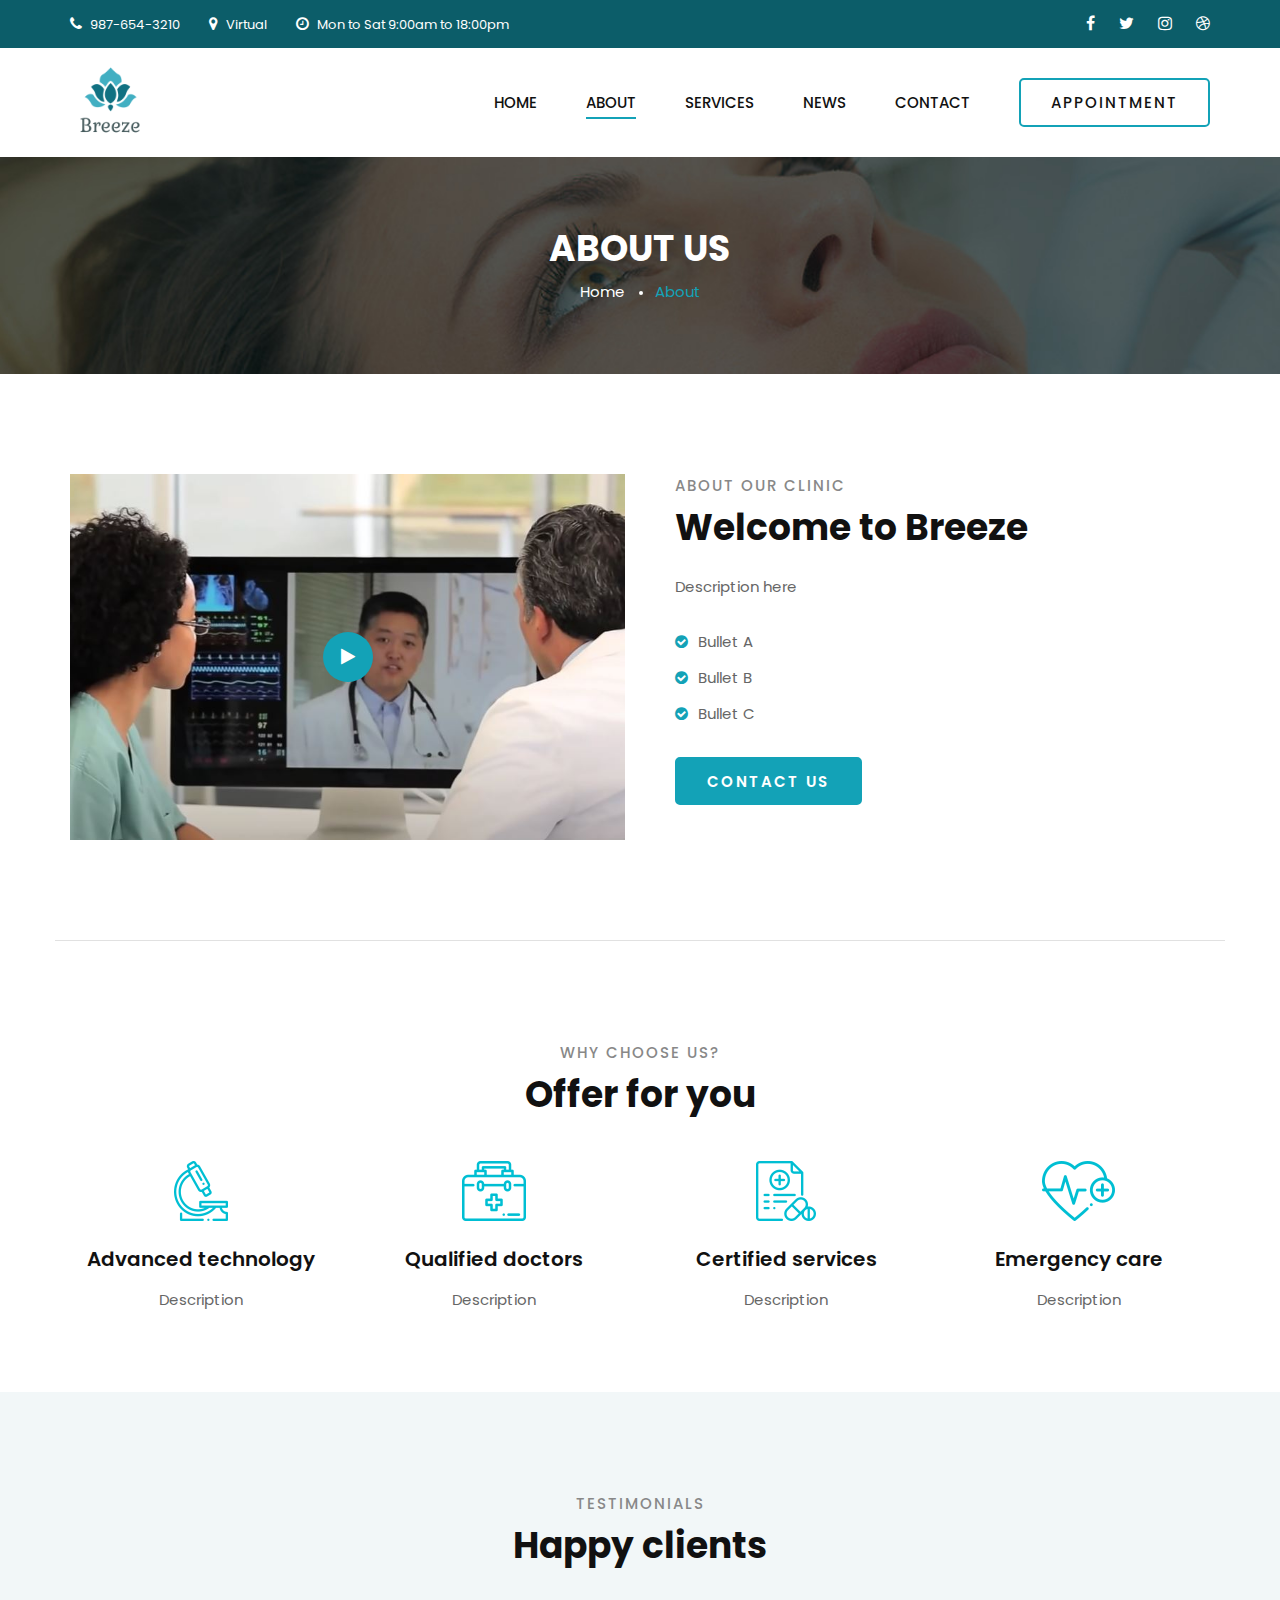
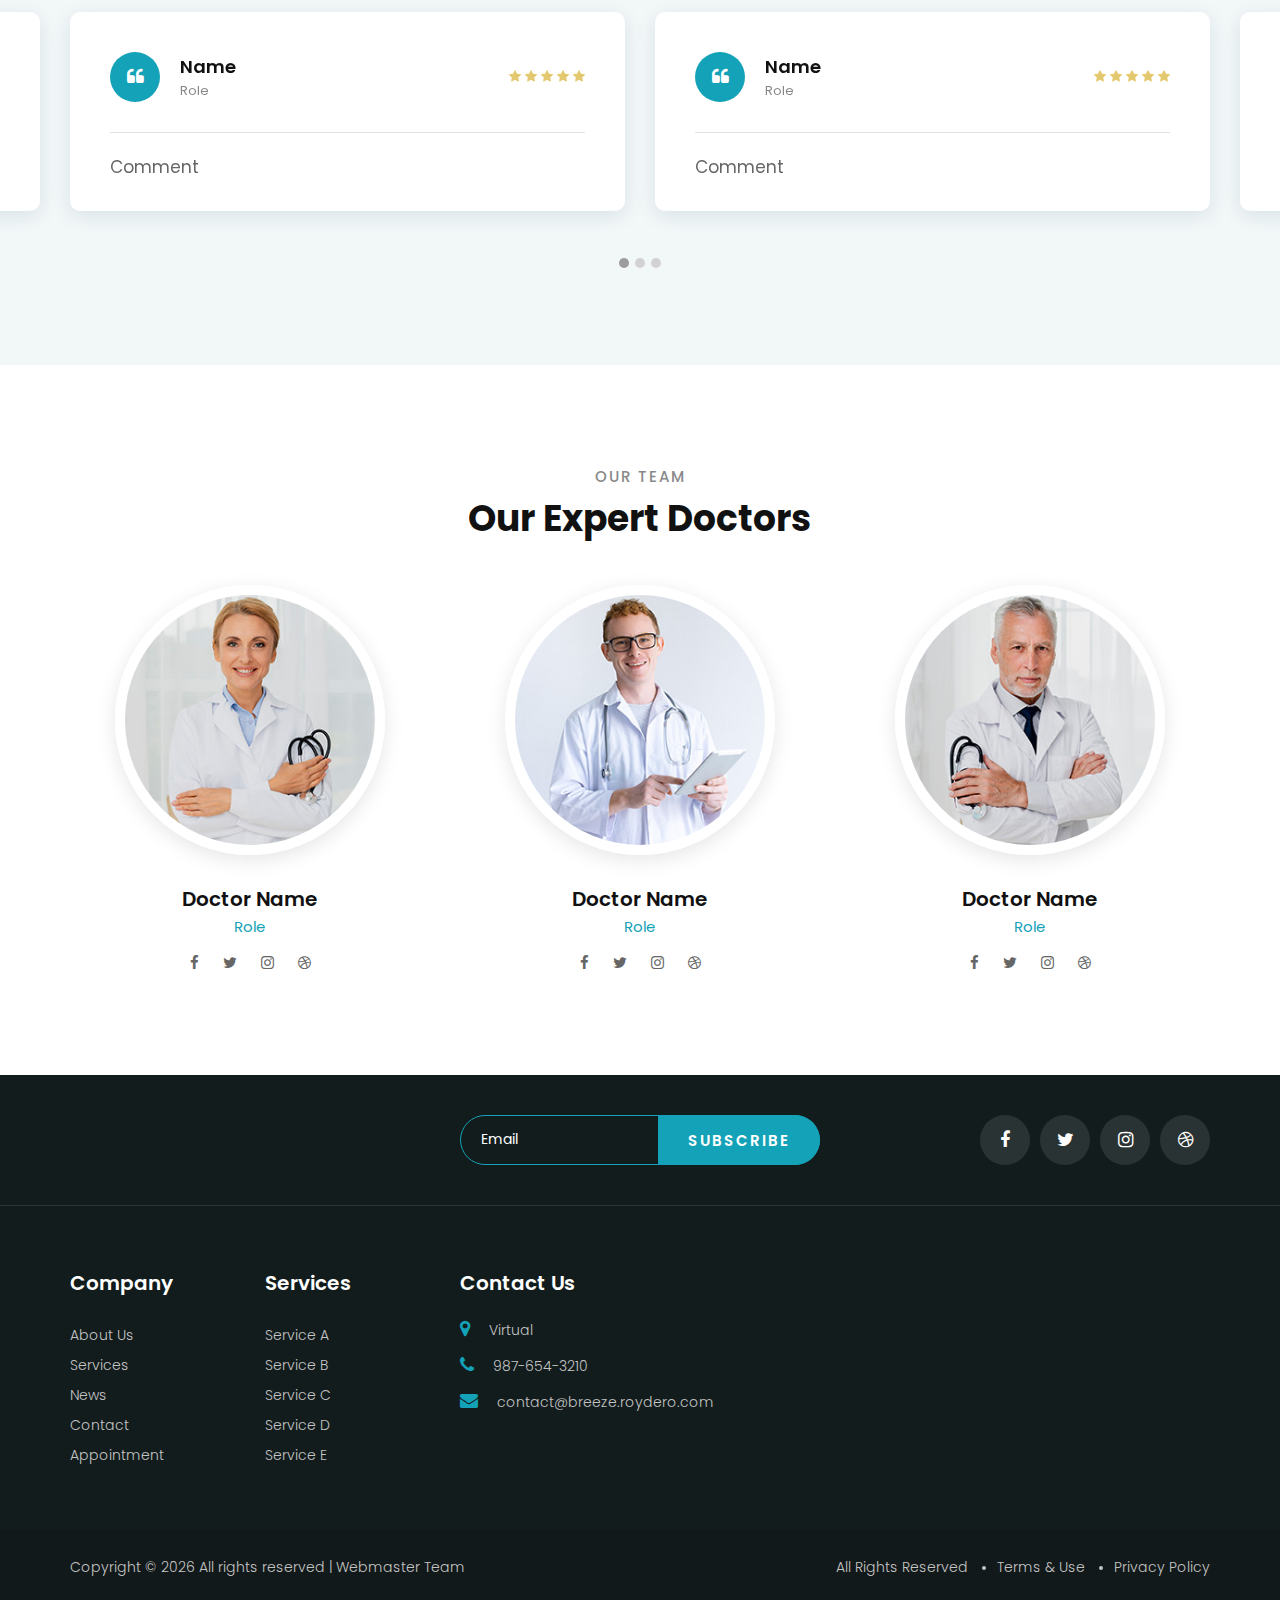
==== about.html @ c89810b5 "additions" ====
<!DOCTYPE html>
<html>
    <head>
        <meta charset="UTF-8">
        <meta http-equiv="X-UA-Compatible" content="ie=edge">
        <title>About Us</title>
        <meta name="viewport" content="width=device-width, initial-scale=1.0">
        <meta name="description" content="Breeze is a telecommunications company that provides the world's best quality treatment virtually across an appointment-based interface">
        <meta name="keywords" content="Breeze, Telecommunications, Medical, Company, #1 Medical Company">
        <link href="https://fonts.googleapis.com/css2?family=Poppins:wght@300;400;500;600;700;800;900&display=swap" rel="stylesheet">
        <link rel="icon" type="image/png" href="assets/images/favicon.png">
        <link rel="stylesheet" href="assets/css/packages.css" type="text/css">
        <link rel="stylesheet" href="https://cdnjs.cloudflare.com/ajax/libs/font-awesome/4.6.1/css/font-awesome.css" type="text/css">
        <link rel="stylesheet" href="assets/css/style.css" type="text/css">
    </head>
    <body>
        <div id="preloder">
            <div class="loader"></div>
        </div>
        <div class="offcanvas-menu-overlay"></div>
        <div class="offcanvas-menu-wrapper">
            <div class="offcanvas__logo">
                <a href="./index.html"><img src="assets/images/logo.png" alt=""></a>
            </div>
            <div id="mobile-menu-wrap"></div>
            <div class="offcanvas__btn">
                <a href="appointment.html" class="primary-btn">Appointment</a>
            </div>
            <ul class="offcanvas__widget">
                <li><i class="fa fa-phone"></i> 987-654-3210</li>
                <li><i class="fa fa-map-marker"></i> Virtual</li>
                <li><i class="fa fa-clock-o"></i> Mon to Sat 9:00am to 18:00pm</li>
            </ul>
            <div class="offcanvas__social">
                <a href="https://www.facebook.com/"><i class="fa fa-facebook"></i></a>
                <a href="https://twitter.com/"><i class="fa fa-twitter"></i></a>
                <a href="https://www.instagram.com/"><i class="fa fa-instagram"></i></a>
                <a href="https://dribbble.com/"><i class="fa fa-dribbble"></i></a>
            </div>
        </div>
        <header class="header">
            <div class="header__top">
                <div class="container">
                    <div class="row">
                        <div class="col-lg-8">
                            <ul class="header__top__left">
                                <li><i class="fa fa-phone"></i> 987-654-3210</li>
                                <li><i class="fa fa-map-marker"></i> Virtual</li>
                                <li><i class="fa fa-clock-o"></i> Mon to Sat 9:00am to 18:00pm</li>
                            </ul>
                        </div>
                        <div class="col-lg-4">
                            <div class="header__top__right">
                                <a href="https://www.facebook.com/"><i class="fa fa-facebook"></i></a>
                                <a href="https://twitter.com/"><i class="fa fa-twitter"></i></a>
                                <a href="https://www.instagram.com/"><i class="fa fa-instagram"></i></a>
                                <a href="https://dribbble.com/"><i class="fa fa-dribbble"></i></a>
                            </div>
                        </div>
                    </div>
                </div>
            </div>
            <div class="container">
                <div class="row">
                    <div class="col-lg-2">
                        <div class="header__logo">
                            <a href="./index.html"><img src="assets/images/logo.png" alt=""></a>
                        </div>
                    </div>
                    <div class="col-lg-10">
                        <div class="header__menu__option">
                            <nav class="header__menu">
                                <ul>
                                    <li><a href="./index.html">Home</a></li>
                                    <li class="active"><a href="./about.html">About</a></li>
                                    <li><a href="./services.html">Services</a></li>
                                    <li><a href="./blog.html">News</a></li>
                                    <li><a href="./contact.html">Contact</a></li>
                                </ul>
                            </nav>
                            <div class="header__btn">
                                <a href="appointment.html" class="primary-btn">Appointment</a>
                            </div>
                        </div>
                    </div>
                </div>
                <div class="canvas__open">
                    <i class="fa fa-bars"></i>
                </div>
            </div>
        </header>
        <section class="breadcrumb-option spad set-bg" data-setbg="assets/images/contact-crumb.jpg">
            <div class="container">
                <div class="row">
                    <div class="col-lg-12 text-center">
                        <div class="breadcrumb__text">
                            <h2>About Us</h2>
                            <div class="breadcrumb__links">
                                <a href="./index.html">Home</a>
                                <span>About</span>
                            </div>
                        </div>
                    </div>
                </div>
            </div>
        </section>
        <section class="about spad">
            <div class="container">
                <div class="row">
                    <div class="col-lg-6 col-md-6">
                        <div class="about__video set-bg" data-setbg="assets/images/consulation-video.JPG">
                            <a href="https://www.youtube.com/watch?v=PLp6U5mUMQQ" class="play-btn video-popup"><i class="fa fa-play"></i></a>
                        </div>
                    </div>
                    <div class="col-lg-6 col-md-6">
                        <div class="about__text">
                            <div class="section-title">
                                <span>ABOUT OUR CLINIC</span>
                                <h2>Welcome to Breeze</h2>
                            </div>
                            <p>
                                Description here
                            </p>
                            <ul>
                                <li><i class="fa fa-check-circle"></i> Bullet A</li>
                                <li><i class="fa fa-check-circle"></i> Bullet B</li>
                                <li><i class="fa fa-check-circle"></i> Bullet C</li>
                            </ul>
                            <a href="#" class="primary-btn normal-btn">Contact us</a>
                        </div>
                    </div>
                </div>
            </div>
        </section>
        <section class="chooseus spad">
            <div class="container">
                <div class="row">
                    <div class="col-lg-12 text-center">
                        <div class="section-title">
                            <span>Why choose us?</span>
                            <h2>Offer for you</h2>
                        </div>
                    </div>
                </div>
                <div class="row">
                    <div class="col-lg-3 col-md-6 col-sm-6">
                        <div class="chooseus__item">
                            <img src="assets/images/icons/ci-1.png" alt="">
                            <h5>Advanced technology</h5>
                            <p>Description</p>
                        </div>
                    </div>
                    <div class="col-lg-3 col-md-6 col-sm-6">
                        <div class="chooseus__item">
                            <img src="assets/images/icons/ci-2.png" alt="">
                            <h5>Qualified doctors</h5>
                            <p>Description</p>
                        </div>
                    </div>
                    <div class="col-lg-3 col-md-6 col-sm-6">
                        <div class="chooseus__item">
                            <img src="assets/images/icons/ci-3.png" alt="">
                            <h5>Certified services</h5>
                            <p>Description</p>
                        </div>
                    </div>
                    <div class="col-lg-3 col-md-6 col-sm-6">
                        <div class="chooseus__item">
                            <img src="assets/images/icons/ci-4.png" alt="">
                            <h5>Emergency care</h5>
                            <p>Description</p>
                        </div>
                    </div>
                </div>
            </div>
        </section>
        <section class="testimonials spad">
            <div class="container">
                <div class="row">
                    <div class="col-lg-12 text-center">
                        <div class="section-title">
                            <span>Testimonials</span>
                            <h2>Happy clients</h2>
                        </div>
                    </div>
                </div>
                <div class="row">
                    <div class="testimonial__slider owl-carousel">
                        <div class="col-lg-6">
                            <div class="testimonial__item">
                                <div class="testimonial__author">
                                    <div class="testimonial__author__icon">
                                        <i class="fa fa-quote-left"></i>
                                    </div>
                                    <div class="testimonial__author__text">
                                        <h5>Name </h5>
                                        <span>Role</span>
                                    </div>
                                </div>
                                <div class="rating">
                                    <i class="fa fa-star"></i>
                                    <i class="fa fa-star"></i>
                                    <i class="fa fa-star"></i>
                                    <i class="fa fa-star"></i>
                                    <i class="fa fa-star"></i>
                                </div>
                                <p>Comment
                                </p>
                            </div>
                        </div>
                        <div class="col-lg-6">
                            <div class="testimonial__item">
                                <div class="testimonial__author">
                                    <div class="testimonial__author__icon">
                                        <i class="fa fa-quote-left"></i>
                                    </div>
                                    <div class="testimonial__author__text">
                                        <h5>Name </h5>
                                        <span>Role</span>
                                    </div>
                                </div>
                                <div class="rating">
                                    <i class="fa fa-star"></i>
                                    <i class="fa fa-star"></i>
                                    <i class="fa fa-star"></i>
                                    <i class="fa fa-star"></i>
                                    <i class="fa fa-star"></i>
                                </div>
                                <p>Comment
                                </p>
                            </div>
                        </div>
                        <div class="col-lg-6">
                            <div class="testimonial__item">
                                <div class="testimonial__author">
                                    <div class="testimonial__author__icon">
                                        <i class="fa fa-quote-left"></i>
                                    </div>
                                    <div class="testimonial__author__text">
                                        <h5>Name </h5>
                                        <span>Role</span>
                                    </div>
                                </div>
                                <div class="rating">
                                    <i class="fa fa-star"></i>
                                    <i class="fa fa-star"></i>
                                    <i class="fa fa-star"></i>
                                    <i class="fa fa-star"></i>
                                    <i class="fa fa-star"></i>
                                </div>
                                <p>Comment
                                </p>
                            </div>
                        </div>
                        <div class="col-lg-6">
                            <div class="testimonial__item">
                                <div class="testimonial__author">
                                    <div class="testimonial__author__icon">
                                        <i class="fa fa-quote-left"></i>
                                    </div>
                                    <div class="testimonial__author__text">
                                        <h5>Name </h5>
                                        <span>Role</span>
                                    </div>
                                </div>
                                <div class="rating">
                                    <i class="fa fa-star"></i>
                                    <i class="fa fa-star"></i>
                                    <i class="fa fa-star"></i>
                                    <i class="fa fa-star"></i>
                                    <i class="fa fa-star"></i>
                                </div>
                                <p>Comment
                                </p>
                            </div>
                        </div>
                        <div class="col-lg-6">
                            <div class="testimonial__item">
                                <div class="testimonial__author">
                                    <div class="testimonial__author__icon">
                                        <i class="fa fa-quote-left"></i>
                                    </div>
                                    <div class="testimonial__author__text">
                                        <h5>Name </h5>
                                        <span>Role</span>
                                    </div>
                                </div>
                                <div class="rating">
                                    <i class="fa fa-star"></i>
                                    <i class="fa fa-star"></i>
                                    <i class="fa fa-star"></i>
                                    <i class="fa fa-star"></i>
                                    <i class="fa fa-star"></i>
                                </div>
                                <p>Comment
                                </p>
                            </div>
                        </div>
                        <div class="col-lg-6">
                            <div class="testimonial__item">
                                <div class="testimonial__author">
                                    <div class="testimonial__author__icon">
                                        <i class="fa fa-quote-left"></i>
                                    </div>
                                    <div class="testimonial__author__text">
                                        <h5>Name </h5>
                                        <span>Role</span>
                                    </div>
                                </div>
                                <div class="rating">
                                    <i class="fa fa-star"></i>
                                    <i class="fa fa-star"></i>
                                    <i class="fa fa-star"></i>
                                    <i class="fa fa-star"></i>
                                    <i class="fa fa-star"></i>
                                </div>
                                <p>Comment
                                </p>
                            </div>
                        </div>
                    </div>
                </div>
            </div>
        </section>
        <section class="team spad">
            <div class="container">
                <div class="row">
                    <div class="col-lg-12 text-center">
                        <div class="section-title">
                            <span>Our Team</span>
                            <h2>Our Expert Doctors</h2>
                        </div>
                    </div>
                </div>
                <div class="row">
                    <div class="col-lg-4 col-md-6 col-sm-6">
                        <div class="team__item">
                            <img src="assets/images/doctors/doctor-a.jpg" alt="">
                            <h5>Doctor Name</h5>
                            <span>Role</span>
                            <div class="team__item__social">
                              <a href="https://www.facebook.com/"><i class="fa fa-facebook"></i></a>
                              <a href="https://twitter.com/"><i class="fa fa-twitter"></i></a>
                              <a href="https://www.instagram.com/"><i class="fa fa-instagram"></i></a>
                              <a href="https://dribbble.com/"><i class="fa fa-dribbble"></i></a>
                            </div>
                        </div>
                    </div>
                    <div class="col-lg-4 col-md-6 col-sm-6">
                        <div class="team__item">
                            <img src="assets/images/doctors/doctor-b.jpg" alt="">
                            <h5>Doctor Name</h5>
                            <span>Role</span>
                            <div class="team__item__social">
                              <a href="https://www.facebook.com/"><i class="fa fa-facebook"></i></a>
                              <a href="https://twitter.com/"><i class="fa fa-twitter"></i></a>
                              <a href="https://www.instagram.com/"><i class="fa fa-instagram"></i></a>
                              <a href="https://dribbble.com/"><i class="fa fa-dribbble"></i></a>
                            </div>
                        </div>
                    </div>
                    <div class="col-lg-4 col-md-6 col-sm-6">
                        <div class="team__item">
                            <img src="assets/images/doctors/doctor-c.jpg" alt="">
                            <h5>Doctor Name</h5>
                            <span>Role</span>
                            <div class="team__item__social">
                              <a href="https://www.facebook.com/"><i class="fa fa-facebook"></i></a>
                              <a href="https://twitter.com/"><i class="fa fa-twitter"></i></a>
                              <a href="https://www.instagram.com/"><i class="fa fa-instagram"></i></a>
                              <a href="https://dribbble.com/"><i class="fa fa-dribbble"></i></a>
                            </div>
                        </div>
                    </div>
                </div>
            </div>
        </section>
        <footer class="footer">
            <div class="footer__top">
                <div class="container">
                    <div class="row">
                        <div class="col-lg-4 col-md-4">
                            <div class="footer__logo">
                                <a href="#"><img src="img/footer-logo.png" alt=""></a>
                            </div>
                        </div>
                        <div class="col-lg-4 col-md-8">
                            <div class="footer__newslatter">
                                <form action="#">
                                    <input type="text" placeholder="Email">
                                    <button type="submit" class="site-btn">Subscribe</button>
                                </form>
                            </div>
                        </div>
                        <div class="col-lg-4 col-md-12">
                            <div class="footer__social">
                                <a href="https://www.facebook.com/"><i class="fa fa-facebook"></i></a>
                                <a href="https://twitter.com/"><i class="fa fa-twitter"></i></a>
                                <a href="https://www.instagram.com/"><i class="fa fa-instagram"></i></a>
                                <a href="https://dribbble.com/"><i class="fa fa-dribbble"></i></a>
                            </div>
                        </div>
                    </div>
                </div>
            </div>
            <div class="container">
                <div class="row">
                    <div class="col-lg-2 col-md-3 col-sm-6">
                        <div class="footer__widget">
                            <h5>Company</h5>
                            <ul>
                                <li><a href="about.html">About Us</a></li>
                                <li><a href="services.html">Services</a></li>
                                <li><a href="blog.html">News</a></li>
                                <li><a href="contact.html">Contact</a></li>
                                <li><a href="appointment.html">Appointment</a></li>
                            </ul>
                        </div>
                    </div>
                    <div class="col-lg-2 col-md-3 col-sm-6">
                        <div class="footer__widget">
                            <h5>Services</h5>
                            <ul>
                                <li><a href="#">Service A</a></li>
                                <li><a href="#">Service B</a></li>
                                <li><a href="#">Service C</a></li>
                                <li><a href="#">Service D</a></li>
                                <li><a href="#">Service E</a></li>
                            </ul>
                        </div>
                    </div>
                    <div class="col-lg-4 col-md-6 col-sm-6">
                        <div class="footer__address">
                            <h5>Contact Us</h5>
                            <ul>
                                <li><i class="fa fa-map-marker"></i> Virtual</li>
                                <li><i class="fa fa-phone"></i> 987-654-3210</li>
                                <li><i class="fa fa-envelope"></i> contact@breeze.roydero.com</li>
                            </ul>
                        </div>
                    </div>
                    <div class="col-lg-4 col-md-12 col-sm-6">
                        <div class="footer__map">
                            <iframe src="https://www.google.com/maps/embed?pb=!1m18!1m12!1m3!1d3442.64377450391!2d-87.15921128447876!3d30.361072310499484!2m3!1f0!2f0!3f0!3m2!1i1024!2i768!4f13.1!3m3!1m2!1s0x8890c6898dc554bd%3A0x27551a05a455818f!2sGulf%20Breeze%20Hospital!5e0!3m2!1sen!2sus!4v1616446190969!5m2!1sen!2sus" height="190" style="border:0" allowfullscreen=""></iframe>
                        </div>
                    </div>
                </div>
            </div>
            <div class="footer__copyright">
                <div class="container">
                    <div class="row">
                        <div class="col-lg-7">
                            <div class="footer__copyright__text">
                                <p>
                                    Copyright &copy; <script>document.write(new Date().getFullYear());</script> All rights reserved | Webmaster Team</a>
                                </p>
                            </div>
                        </div>
                        <div class="col-lg-5">
                            <ul>
                                <li>All Rights Reserved</li>
                                <li>Terms & Use</li>
                                <li>Privacy Policy</li>
                            </ul>
                        </div>
                    </div>
                </div>
            </div>
        </footer>
        <script src="assets/js/packages.js"></script>
        <script src="assets/js/script.js"></script>
    </body>
</html>
---- assets/css/style.css ----
html,
body {
	height: 100%;
	font-family: "Poppins", sans-serif;
	-webkit-font-smoothing: antialiased;
}

h1,
h2,
h3,
h4,
h5,
h6 {
	margin: 0;
	color: #111111;
	font-weight: 400;
	font-family: "Poppins", sans-serif;
}

h1 {
	font-size: 70px;
}

h2 {
	font-size: 36px;
}

h3 {
	font-size: 30px;
}

h4 {
	font-size: 24px;
}

h5 {
	font-size: 18px;
}

h6 {
	font-size: 16px;
}

p {
	font-size: 15px;
	font-family: "Poppins", sans-serif;
	color: #666666;
	font-weight: 400;
	line-height: 25px;
	margin: 0 0 15px 0;
}

img {
	max-width: 100%;
}

input:focus,
select:focus,
button:focus,
textarea:focus {
	outline: none;
}

a:hover,
a:focus {
	text-decoration: none;
	outline: none;
	color: inherit;
}

ul,
ol {
	padding: 0;
	margin: 0;
}

/*---------------------
  Helper CSS
-----------------------*/

.section-title {
	margin-bottom: 45px;
}

.section-title span {
	font-size: 15px;
	color: #888888;
	font-weight: 500;
	letter-spacing: 2px;
	text-transform: uppercase;
}

.section-title h2 {
	color: #111111;
	font-weight: 700;
	margin-top: 8px;
}

.set-bg {
	background-repeat: no-repeat;
	background-size: cover;
	background-position: top center;
}

.spad {
	padding-top: 100px;
	padding-bottom: 100px;
}

.text-white h1,
.text-white h2,
.text-white h3,
.text-white h4,
.text-white h5,
.text-white h6,
.text-white p,
.text-white span,
.text-white li,
.text-white a {
	color: #fff;
}

/* buttons */

.primary-btn {
	display: inline-block;
	font-size: 15px;
	font-weight: 500;
	padding: 12px 30px 10px;
	text-transform: uppercase;
	color: #111111;
	text-transform: uppercase;
	letter-spacing: 2px;
	border: 2px solid #13a2b7;
	border-radius: 5px;
}

.primary-btn.normal-btn {
	background: #13a2b7;
	color: #ffffff;
	font-weight: 600;
}

.site-btn {
	font-size: 15px;
	color: #ffffff;
	background: #13a2b7;
	font-weight: 600;
	border: none;
	border-radius: 5px;
	display: inline-block;
	text-transform: uppercase;
	letter-spacing: 2px;
	padding: 14px 30px 12px;
}

/* Preloder */

#preloder {
	position: fixed;
	width: 100%;
	height: 100%;
	top: 0;
	left: 0;
	z-index: 999999;
	background: #000;
}

.loader {
	width: 40px;
	height: 40px;
	position: absolute;
	top: 50%;
	left: 50%;
	margin-top: -13px;
	margin-left: -13px;
	border-radius: 60px;
	animation: loader 0.8s linear infinite;
	-webkit-animation: loader 0.8s linear infinite;
}

@keyframes loader {
	0% {
		-webkit-transform: rotate(0deg);
		transform: rotate(0deg);
		border: 4px solid #f44336;
		border-left-color: transparent;
	}
	50% {
		-webkit-transform: rotate(180deg);
		transform: rotate(180deg);
		border: 4px solid #673ab7;
		border-left-color: transparent;
	}
	100% {
		-webkit-transform: rotate(360deg);
		transform: rotate(360deg);
		border: 4px solid #f44336;
		border-left-color: transparent;
	}
}

@-webkit-keyframes loader {
	0% {
		-webkit-transform: rotate(0deg);
		border: 4px solid #f44336;
		border-left-color: transparent;
	}
	50% {
		-webkit-transform: rotate(180deg);
		border: 4px solid #673ab7;
		border-left-color: transparent;
	}
	100% {
		-webkit-transform: rotate(360deg);
		border: 4px solid #f44336;
		border-left-color: transparent;
	}
}

/*---------------------
  Header
-----------------------*/

.header.header--normal {
	border-bottom: 1px solid #f2f2f2;
}

.header__top {
	background: #0c5d69;
}

.header__top__left {
	padding: 12px 0;
}

.header__top__left li {
	font-size: 13px;
	color: #ffffff;
	list-style: none;
	display: inline-block;
	margin-right: 25px;
}

.header__top__left li:last-child {
	margin-right: 0;
}

.header__top__left li i {
	font-size: 15px;
	margin-right: 5px;
}

.header__top__right {
	text-align: right;
	padding: 12px 0;
}

.header__top__right a {
	font-size: 16px;
	color: #ffffff;
	display: inline-block;
	margin-right: 20px;
}

.header__top__right a:last-child {
	margin-right: 0;
}

.header__logo {
    zoom: 40%;
	padding: 30px 0;
}

.header__logo a {
	display: inline-block;
}

.header__menu__option {
	text-align: right;
	padding: 30px 0;
}

.header__menu {
	display: inline-block;
	margin-right: 45px;
}

.header__menu ul li {
	list-style: none;
	display: inline-block;
	margin-right: 45px;
	position: relative;
}

.header__menu ul li.active a:after {
	-webkit-transform: scale(1);
	-ms-transform: scale(1);
	transform: scale(1);
}

.header__menu ul li:hover a:after {
	-webkit-transform: scale(1);
	-ms-transform: scale(1);
	transform: scale(1);
}

.header__menu ul li:hover .dropdown {
	top: 30px;
	opacity: 1;
	visibility: visible;
}

.header__menu ul li:last-child {
	margin-right: 0;
}

.header__menu ul li .dropdown {
	position: absolute;
	left: 0;
	top: 52px;
	width: 150px;
	background: #111111;
	text-align: left;
	padding: 2px 0;
	z-index: 9;
	opacity: 0;
	visibility: hidden;
	-webkit-transition: all, 0.3s;
	-o-transition: all, 0.3s;
	transition: all, 0.3s;
}

.header__menu ul li .dropdown li {
	display: block;
	margin-right: 0;
}

.header__menu ul li .dropdown li a {
	font-size: 14px;
	color: #ffffff;
	font-weight: 500;
	padding: 8px 20px;
	text-transform: capitalize;
}

.header__menu ul li .dropdown li a:after {
	display: none;
}

.header__menu ul li a {
	font-size: 15px;
	color: #111111;
	font-weight: 500;
	display: block;
	padding: 4px 0;
	text-transform: uppercase;
	position: relative;
}

.header__menu ul li a:after {
	position: absolute;
	left: 0;
	bottom: 0;
	width: 100%;
	height: 2px;
	background: #13a2b7;
	content: "";
	-webkit-transition: all, 0.3s;
	-o-transition: all, 0.3s;
	transition: all, 0.3s;
	-webkit-transform: scale(0);
	-ms-transform: scale(0);
	transform: scale(0);
}

.header__btn {
	display: inline-block;
}

.offcanvas-menu-wrapper {
	display: none;
}

.canvas__open {
	display: none;
}

/*---------------------
  Hero
-----------------------*/

.hero {
	padding-top: 145px;
	padding-bottom: 215px;
}

.hero__text span {
	font-size: 15px;
	font-weight: 500;
	color: #13a2b7;
	text-transform: uppercase;
	display: block;
}

.hero__text h2 {
	font-size: 48px;
	color: #111111;
	font-weight: 700;
	line-height: 60px;
	margin-top: 10px;
	margin-bottom: 35px;
}

/*---------------------
  Consultation
-----------------------*/

.consultation__form {
	padding: 50px;
	-webkit-box-shadow: 0px 0px 15px rgba(0, 0, 0, 0.1);
	box-shadow: 0px 0px 15px rgba(0, 0, 0, 0.1);
	margin-top: -70px;
	background: #ffffff;
}

.consultation__form .section-title {
	margin-bottom: 35px;
}

.consultation__form form input {
	font-size: 15px;
	color: #666666;
	width: 100%;
	height: 50px;
	padding-left: 20px;
	border: 1px solid #f2f2f2;
	border-radius: 5px;
	margin-bottom: 20px;
}

.consultation__form form input::-webkit-input-placeholder {
	color: #666666;
}

.consultation__form form input::-moz-placeholder {
	color: #666666;
}

.consultation__form form input:-ms-input-placeholder {
	color: #666666;
}

.consultation__form form input::-ms-input-placeholder {
	color: #666666;
}

.consultation__form form input::placeholder {
	color: #666666;
}

.consultation__form form input:focus {
	border-color: #9d9d9d;
}

.consultation__form form .datepicker__item {
	position: relative;
}

.consultation__form form .datepicker__item i {
	position: absolute;
	right: 20px;
	top: 18px;
	font-size: 15px;
	color: #666666;
}

.consultation__form form .nice-select {
	float: none;
	width: 100%;
	height: 50px;
	line-height: 50px;
	padding-left: 20px;
	border-radius: 5px;
	margin-bottom: 20px;
}

.consultation__form form .nice-select:after {
	border-bottom: 1.5px solid #666666;
	border-right: 1.5px solid #666666;
	height: 8px;
	right: 20px;
	top: 46%;
	width: 8px;
}

.consultation__form form .nice-select span {
	font-size: 15px;
	color: #666666;
}

.consultation__form form .nice-select.active,
.consultation__form form .nice-select.open,
.consultation__form form .nice-select:focus {
	border-color: #666666;
}

.consultation__form form .nice-select .list {
	width: 100%;
	margin-top: 0;
	border-radius: 5px;
}

.consultation__form form button {
	width: 100%;
}

.consultation__text {
	padding: 100px 0;
	position: relative;
}

.consultation__text:after {
	position: absolute;
	right: 0;
	bottom: 0;
	width: 100%;
	height: 1px;
	background: #f2f2f2;
	content: "";
}

.consultation__text__item .section-title {
	margin-bottom: 15px;
}

.consultation__text__item .section-title h2 {
	line-height: 47px;
}

.consultation__text__item .section-title h2 b {
	font-weight: 700;
	color: #13a2b7;
}

.consultation__text__item p {
	color: #444444;
	margin-bottom: 0;
}

.consultation__video {
	height: 262px;
	display: -webkit-box;
	display: -ms-flexbox;
	display: flex;
	-webkit-box-align: center;
	-ms-flex-align: center;
	align-items: center;
	-webkit-box-pack: center;
	-ms-flex-pack: center;
	justify-content: center;
}

.consultation__video .play-btn {
	display: inline-block;
	height: 50px;
	width: 50px;
	background: #13a2b7;
	border-radius: 50%;
	line-height: 50px;
	text-align: center;
	font-size: 18px;
	color: #ffffff;
}

/*---------------------
  Choose Us
-----------------------*/

.chooseus {
	padding-bottom: 50px;
}

.chooseus__item {
	text-align: center;
	margin-bottom: 30px;
}

.chooseus__item h5 {
	font-size: 20px;
	color: #111111;
	font-weight: 600;
	margin-top: 26px;
	margin-bottom: 16px;
}

.chooseus__item p {
	margin-bottom: 0;
}

/*---------------------
  Services
-----------------------*/

.services {
	padding-bottom: 70px;
}

.services .section-title span {
	color: #13a2b7;
}

.services .section-title h2 {
	color: #ffffff;
}

.services__btn {
	text-align: right;
}

.services__btn .primary-btn {
	color: #ffffff;
}

.services__item {
	background: #ffffff;
	padding: 45px 30px 45px 50px;
	margin-bottom: 30px;
	border-radius: 5px;
}

.services__item:hover {
	background: #13a2b7;
}

.services__item:hover .services__item__icon span {
	color: #ffffff;
}

.services__item:hover .services__item__text h5 {
	color: #ffffff;
}

.services__item:hover .services__item__text p {
	color: #ffffff;
}

.services__item__icon {
	float: left;
	margin-right: 40px;
}

.services__item__icon span {
	color: #13a2b7;
	font-size: 40px;
	display: inline-block;
	line-height: 76px;
	-webkit-transition: all, 0.3s;
	-o-transition: all, 0.3s;
	transition: all, 0.3s;
}

.services__item__icon span:before {
	font-size: 70px;
}

.services__item__text {
	overflow: hidden;
}

.services__item__text h5 {
	font-size: 20px;
	color: #111111;
	font-weight: 600;
	margin-bottom: 14px;
	-webkit-transition: all, 0.3s;
	-o-transition: all, 0.3s;
	transition: all, 0.3s;
}

.services__item__text p {
	margin-bottom: 0;
	-webkit-transition: all, 0.3s;
	-o-transition: all, 0.3s;
	transition: all, 0.3s;
}

/*---------------------
  Team
-----------------------*/

.team {
	padding-bottom: 70px;
}

.team__item {
	text-align: center;
	margin-bottom: 30px;
}

.team__item:hover img {
	border-color: #13a2b7;
}

.team__item img {
	height: 270px;
	width: 270px;
	border-radius: 50%;
	border: 10px solid #ffffff;
	-webkit-box-shadow: 0px 5px 20px rgba(0, 0, 0, 0.1);
	box-shadow: 0px 5px 20px rgba(0, 0, 0, 0.1);
	margin-bottom: 32px;
	-webkit-transition: all, 0.5s;
	-o-transition: all, 0.5s;
	transition: all, 0.5s;
}

.team__item h5 {
	font-size: 20px;
	color: #111111;
	font-weight: 600;
	margin-bottom: 5px;
}

.team__item span {
	font-size: 15px;
	color: #13a2b7;
	display: block;
	margin-bottom: 12px;
}

.team__item .team__item__social a {
	font-size: 15px;
	color: #666666;
	display: inline-block;
	margin-right: 20px;
}

.team__item .team__item__social a:last-child {
	margin-right: 0;
}

/*---------------------
  Gallery
-----------------------*/

.gallery {
	overflow: hidden;
}

.gallery__container {
	margin-right: -20px;
}

.gallery__container .gc__item {
	height: 338px;
	width: calc(25% - 20px);
	float: left;
	margin-right: 20px;
	margin-bottom: 20px;
	position: relative;
	z-index: 1;
	display: -webkit-box;
	display: -ms-flexbox;
	display: flex;
	-webkit-box-align: center;
	-ms-flex-align: center;
	align-items: center;
	-webkit-box-pack: center;
	-ms-flex-pack: center;
	justify-content: center;
}

.gallery__container .gc__item:hover:after {
	opacity: 1;
}

.gallery__container .gc__item:hover a {
	opacity: 1;
	visibility: visible;
}

.gallery__container .gc__item:after {
	position: absolute;
	left: 0;
	top: 0;
	height: 100%;
	width: 100%;
	background: rgba(19, 161, 183, 0.5);
	content: "";
	z-index: -1;
	-webkit-transition: all, 0.5s;
	-o-transition: all, 0.5s;
	transition: all, 0.5s;
	opacity: 0;
}

.gallery__container .gc__item a {
	font-size: 30px;
	color: #ffffff;
	opacity: 0;
	visibility: hidden;
	-webkit-transition: all, 0.3s;
	-o-transition: all, 0.3s;
	transition: all, 0.3s;
}

.gallery__container .gc__item.gc__item__large {
	height: 696px;
}

.grid-sizer {
	width: calc(25% - 20px);
}

/*---------------------
  Latest
-----------------------*/

.latest {
	padding-top: 80px;
	padding-bottom: 70px;
}

.latest__btn {
	text-align: right;
}

.latest__item {
	-webkit-box-shadow: 0px 5px 15px rgba(0, 0, 0, 0.05);
	box-shadow: 0px 5px 15px rgba(0, 0, 0, 0.05);
	padding: 30px;
	margin-bottom: 30px;
}

.latest__item:hover {
	-webkit-box-shadow: 0px 5px 30px rgba(0, 0, 0, 0.1);
	box-shadow: 0px 5px 30px rgba(0, 0, 0, 0.1);
}

.latest__item:hover h5 a {
	text-decoration: underline;
}

.latest__item h5 {
	margin-bottom: 10px;
}

.latest__item h5 a {
	color: #111111;
	font-weight: 600;
	line-height: 24px;
}

.latest__item ul li {
	list-style: none;
	display: inline-block;
	font-size: 13px;
	margin-right: 22px;
	color: #888888;
	position: relative;
	font-weight: 300;
}

.latest__item ul li:after {
	position: absolute;
	right: -16px;
	top: 12px;
	height: 5px;
	width: 5px;
	background: #888888;
	border-radius: 50%;
	content: "";
}

.latest__item ul li img {
	height: 30px;
	width: 30px;
	border-radius: 50%;
	display: inline-block;
	margin-right: 5px;
}

.latest__item ul li:last-child {
	margin-right: 0;
}

.latest__item ul li:last-child:after {
	display: none;
}

/*---------------------
  Footer
-----------------------*/

.footer {
	background: #121c1d;
	padding-top: 40px;
}

.footer__top {
	padding-bottom: 40px;
	border-bottom: 1px solid rgba(255, 255, 255, 0.1);
	margin-bottom: 65px;
}

.footer__logo {
	line-height: 50px;
}

.footer__logo a {
	display: inline-block;
}

.footer__newslatter form {
	position: relative;
}

.footer__newslatter form input {
	width: 100%;
	height: 50px;
	font-size: 14px;
	color: #ffffff;
	background: transparent;
	border: 1px solid #13a2b7;
	padding-left: 20px;
	border-radius: 50px;
}

.footer__newslatter form input::-webkit-input-placeholder {
	color: #ffffff;
}

.footer__newslatter form input::-moz-placeholder {
	color: #ffffff;
}

.footer__newslatter form input:-ms-input-placeholder {
	color: #ffffff;
}

.footer__newslatter form input::-ms-input-placeholder {
	color: #ffffff;
}

.footer__newslatter form input::placeholder {
	color: #ffffff;
}

.footer__newslatter form button {
	border-radius: 0 50px 50px 0;
	position: absolute;
	right: 0;
	top: 0;
	height: 100%;
}

.footer__social {
	text-align: right;
}

.footer__social a {
	display: inline-block;
	height: 50px;
	width: 50px;
	background: rgba(255, 255, 255, 0.1);
	font-size: 18px;
	color: #ffffff;
	line-height: 50px;
	text-align: center;
	border-radius: 50%;
	margin-right: 6px;
}

.footer__social a:last-child {
	margin-right: 0;
}

.footer__widget {
	margin-bottom: 30px;
}

.footer__widget h5 {
	color: #ffffff;
	font-size: 20px;
	font-weight: 600;
	margin-bottom: 25px;
}

.footer__widget ul li {
	list-style: none;
	line-height: 30px;
}

.footer__widget ul li a {
	font-size: 14px;
	color: #c4c4c4;
	font-weight: 300;
}

.footer__address {
	margin-bottom: 30px;
}

.footer__address h5 {
	color: #ffffff;
	font-size: 20px;
	font-weight: 600;
	margin-bottom: 25px;
}

.footer__address ul li {
	list-style: none;
	font-size: 14px;
	color: #c4c4c4;
	font-weight: 300;
	margin-bottom: 15px;
}

.footer__address ul li:last-child {
	margin-bottom: 0;
}

.footer__address ul li i {
	font-size: 18px;
	color: #13a2b7;
	margin-right: 15px;
}

.footer__map {
	height: 190px;
	margin-bottom: 30px;
}

.footer__map iframe {
	width: 100%;
}

.footer__copyright {
	background: #12191a;
	padding: 25px 0 20px;
	margin-top: 30px;
}

.footer__copyright ul {
	text-align: right;
}

.footer__copyright ul li {
	list-style: none;
	display: inline-block;
	font-size: 14px;
	color: #c4c4c4;
	margin-right: 25px;
	font-weight: 300;
	position: relative;
}

.footer__copyright ul li:after {
	position: absolute;
	right: -18px;
	top: 9px;
	height: 4px;
	width: 4px;
	background: #c4c4c4;
	content: "";
	border-radius: 50%;
}

.footer__copyright ul li:last-child {
	margin-right: 0;
}

.footer__copyright ul li:last-child:after {
	display: none;
}

.footer__copyright__text p {
	font-size: 14px;
	color: #c4c4c4;
	font-weight: 300;
	margin-bottom: 0;
}

.footer__copyright__text p i {
	color: #13a2b7;
}

.footer__copyright__text p a {
	color: #13a2b7;
}

/*---------------------
  Breadcrumb
-----------------------*/

.breadcrumb-option {
	padding-top: 70px;
	padding-bottom: 70px;
}

.breadcrumb__text h2 {
	color: #ffffff;
	font-weight: 700;
	text-transform: uppercase;
	margin-bottom: 10px;
}

.breadcrumb__links a {
	font-size: 15px;
	color: #ffffff;
	margin-right: 26px;
	display: inline-block;
	position: relative;
}

.breadcrumb__links a:after {
	position: absolute;
	right: -18px;
	top: 10px;
	height: 4px;
	width: 4px;
	background: #ffffff;
	content: "";
	border-radius: 50%;
}

.breadcrumb__links span {
	font-size: 15px;
	color: #13a2b7;
	display: inline-block;
}

/*---------------------
  About
-----------------------*/

.about {
	padding-bottom: 0;
}

.about .container {
	padding-bottom: 100px;
	border-bottom: 1px solid #e1e1e1;
}

.about__video {
	height: 366px;
	display: -webkit-box;
	display: -ms-flexbox;
	display: flex;
	-webkit-box-align: center;
	-ms-flex-align: center;
	align-items: center;
	-webkit-box-pack: center;
	-ms-flex-pack: center;
	justify-content: center;
}

.about__video .play-btn {
	display: inline-block;
	height: 50px;
	width: 50px;
	background: #13a2b7;
	border-radius: 50%;
	line-height: 50px;
	text-align: center;
	font-size: 18px;
	color: #ffffff;
}

.about__text {
	padding-left: 20px;
}

.about__text .section-title {
	margin-bottom: 25px;
}

.about__text p {
	margin-bottom: 25px;
}

.about__text ul {
	margin-bottom: 25px;
}

.about__text ul li {
	list-style: none;
	font-size: 15px;
	color: #666666;
	line-height: 36px;
}

.about__text ul li i {
	color: #13a2b7;
	font-size: 15px;
	margin-right: 6px;
}

/*---------------------
  Testimonials
-----------------------*/

.testimonials {
	overflow: hidden;
	background: #f2f7f8;
	padding-bottom: 90px;
}

.testimonials .section-title {
	margin-bottom: 15px;
}

.testimonial__item {
	background: #ffffff;
	-webkit-box-shadow: 0px 5px 20px rgba(0, 61, 85, 0.1);
	box-shadow: 0px 5px 20px rgba(0, 61, 85, 0.1);
	border-radius: 10px;
	position: relative;
	padding: 40px 40px 30px 40px;
}

.testimonial__item .rating {
	position: absolute;
	right: 40px;
	top: 52px;
}

.testimonial__item .rating i {
	font-size: 13px;
	color: #e4c870;
}

.testimonial__item p {
	font-size: 17px;
	line-height: 28px;
	margin-bottom: 0;
}

.testimonial__author {
	overflow: hidden;
	padding-bottom: 30px;
	border-bottom: 1px solid #e1e1e1;
	margin-bottom: 20px;
}

.testimonial__author__icon {
	height: 50px;
	width: 50px;
	background: #13a2b7;
	font-size: 18px;
	line-height: 50px;
	text-align: center;
	color: #ffffff;
	border-radius: 50%;
	float: left;
	margin-right: 20px;
}

.testimonial__author__text {
	overflow: hidden;
	padding-top: 4px;
}

.testimonial__author__text h5 {
	color: #111111;
	font-weight: 600;
}

.testimonial__author__text span {
	font-size: 13px;
	color: #888888;
}

.testimonial__slider .col-lg-6 {
	max-width: 100%;
}

.testimonial__slider.owl-carousel .owl-stage-outer {
	padding-top: 30px;
	padding-bottom: 40px;
	overflow: visible;
}

.testimonial__slider .owl-dots {
	text-align: center;
}

.testimonial__slider .owl-dots button {
	height: 10px;
	width: 10px;
	background: #d2d2d2;
	border-radius: 50%;
	margin-right: 6px;
}

.testimonial__slider .owl-dots button.active {
	background: #9c9c9c;
}

.testimonial__slider .owl-dots button:last-child {
	margin-right: 0;
}

/*---------------------
  Services
-----------------------*/

.services__title h4 {
	color: #111111;
	font-weight: 600;
	margin-bottom: 25px;
}

.services__title h4 img {
	margin-right: 5px;
}

.services__accordion {
	margin-bottom: 60px;
}

.services__accordion .accordion {
	border: 1px solid #eaf4f6;
	border-radius: 10px;
	padding-bottom: 15px;
}

.services__accordion .card {
	border: none;
}

.services__accordion .card:last-child .card-body {
	padding-bottom: 0;
	margin-bottom: 0;
}

.services__accordion .card:last-child .card-body ul {
	border-bottom: none;
	padding-bottom: 0;
}

.services__accordion .card-heading {
	padding: 10px 30px;
	margin-bottom: -6px;
	cursor: pointer;
	background: transparent;
	-webkit-transition: 0.2s;
	-o-transition: 0.2s;
	transition: 0.2s;
}

.services__accordion .card-heading.active {
	background: #f2f7f8;
}

.services__accordion .card-heading.active a {
	color: #111111;
	display: block;
}

.services__accordion .card-heading a {
	color: #666666;
	font-size: 15px;
}

.services__accordion .card-body {
	padding: 0 30px;
	margin-bottom: 12px;
}

.services__accordion .card-body ul {
	border-bottom: 1px solid #e1e1e1;
	padding: 24px 0 18px;
}

.services__accordion .card-body ul li {
	list-style: none;
}

.services__accordion .card-body ul li a {
	font-size: 15px;
	color: #666666;
	line-height: 32px;
	-webkit-transition: all, 0.3s;
	-o-transition: all, 0.3s;
	transition: all, 0.3s;
}

.services__accordion .card-body ul li a:hover {
	color: #13a2b7;
}

.services__accordion .card-heading a:after,
.services__accordion .card-heading>a.active[aria-expanded=false]:after {
	content: "ï„‡";
	font-family: "FontAwesome";
	font-size: 15px;
	color: #111111;
	position: absolute;
	right: 28px;
	top: 11px;
}

.services__accordion .card-heading.active a:after {
	content: "ï„†";
	font-family: "FontAwesome";
	font-size: 15px;
	color: #111111;
	position: absolute;
	right: 28px;
	top: 8px;
}

.services__accordion .card-heading a[aria-expanded=true]:after,
.services__accordion .card-heading>a.active:after {
	content: "ï„†";
	font-family: "FontAwesome";
	font-size: 15px;
	font-weight: 400;
	color: #111111;
	position: absolute;
	right: 28px;
	top: 11px;
}

.services__appoinment form input {
	font-size: 15px;
	color: #666666;
	width: 100%;
	height: 50px;
	padding-left: 20px;
	border: 1px solid #f2f2f2;
	border-radius: 5px;
	margin-bottom: 20px;
}

.services__appoinment form input::-webkit-input-placeholder {
	color: #666666;
}

.services__appoinment form input::-moz-placeholder {
	color: #666666;
}

.services__appoinment form input:-ms-input-placeholder {
	color: #666666;
}

.services__appoinment form input::-ms-input-placeholder {
	color: #666666;
}

.services__appoinment form input::placeholder {
	color: #666666;
}

.services__appoinment form input:focus {
	border-color: #9d9d9d;
}

.services__appoinment form .datepicker__item {
	position: relative;
}

.services__appoinment form .datepicker__item i {
	position: absolute;
	right: 20px;
	top: 18px;
	font-size: 15px;
	color: #666666;
}

.services__appoinment form .nice-select {
	float: none;
	width: 100%;
	height: 50px;
	line-height: 50px;
	padding-left: 20px;
	border-radius: 5px;
	margin-bottom: 20px;
}

.services__appoinment form .nice-select:after {
	border-bottom: 1.5px solid #666666;
	border-right: 1.5px solid #666666;
	height: 8px;
	right: 20px;
	top: 46%;
	width: 8px;
}

.services__appoinment form .nice-select span {
	font-size: 15px;
	color: #666666;
}

.services__appoinment form .nice-select.active,
.services__appoinment form .nice-select.open,
.services__appoinment form .nice-select:focus {
	border-color: #666666;
}

.services__appoinment form .nice-select .list {
	width: 100%;
	margin-top: 0;
	border-radius: 5px;
}

.services__appoinment form button {
	width: 100%;
}

.services__details {
	padding-left: 30px;
}

.services__details__title span {
	font-size: 15px;
	color: #13a2b7;
}

.services__details__title h3 {
	color: #111111;
	font-weight: 600;
	margin-top: 5px;
}

.services__details__widget {
	text-align: right;
}

.services__details__widget .rating i {
	font-size: 13px;
	color: #e4c870;
}

.services__details__widget h3 {
	color: #13a2b7;
	font-weight: 600;
	margin-top: 10px;
}

.services__details__pic {
	margin-top: 35px;
	margin-bottom: 35px;
}

.services__details__pic img {
	min-width: 100%;
}

.services__details__text {
	margin-bottom: 40px;
}

.services__details__text p {
	margin-bottom: 25px;
}

.services__details__text p:last-child {
	margin-bottom: 0;
}

.services__details__item__pic {
	margin-left: -7.5px;
	margin-right: -7.5px;
	margin-bottom: 15px;
}

.services__details__item__pic img {
	min-width: 100%;
}

.services__details__desc {
	margin-top: 12px;
}

.services__details__desc p:last-child {
	margin-bottom: 0;
}

.services__details__feature {
	margin-bottom: 25px;
}

.services__details__feature li {
	list-style: none;
	font-size: 15px;
	color: #666666;
	line-height: 36px;
}

.services__details__feature li i {
	color: #13a2b7;
	font-size: 15px;
	margin-right: 6px;
}

/*---------------------
  Pricing
-----------------------*/

.pricing {
	padding-bottom: 60px;
}

.pricing__item {
	text-align: center;
	background: #ffffff;
	-webkit-box-shadow: 0px 5px 15px rgba(0, 61, 85, 0.1);
	box-shadow: 0px 5px 15px rgba(0, 61, 85, 0.1);
	padding: 0 0 50px;
	-webkit-transition: all, 0.5s;
	-o-transition: all, 0.5s;
	transition: all, 0.5s;
	border-radius: 10px;
	margin-bottom: 40px;
}

.pricing__item:hover {
	-webkit-box-shadow: 0px 5px 35px rgba(0, 61, 85, 0.15);
	box-shadow: 0px 5px 35px rgba(0, 61, 85, 0.15);
	margin-top: -20px;
	padding-bottom: 70px;
}

.pricing__item:hover .pricing__item__title {
	background: #13a2b7;
	padding-top: 62px;
}

.pricing__item:hover .pricing__item__title p {
	color: #ffffff;
}

.pricing__item:hover .pricing__item__title h3 {
	color: #ffffff;
}

.pricing__item:hover .pricing__item__title h3 span {
	color: #ffffff;
}

.pricing__item:hover .primary-btn {
	background: #13a2b7;
	color: #ffffff;
}

.pricing__item ul {
	margin-bottom: 42px;
	margin-top: 50px;
}

.pricing__item ul li {
	list-style: none;
	margin-bottom: 25px;
}

.pricing__item ul li:last-child {
	margin-bottom: 0;
}

.pricing__item ul li h6 {
	font-size: 15px;
	color: #888888;
	margin-bottom: 5px;
}

.pricing__item ul li span {
	font-size: 15px;
	color: #111111;
	display: block;
}

.pricing__item .primary-btn {
	-webkit-transition: all, 0.5s;
	-o-transition: all, 0.5s;
	transition: all, 0.5s;
}

.pricing__item__title {
	background: #f2f7f8;
	padding: 42px 0;
	border-radius: 10px 10px 0 0;
	-webkit-transition: all, 0.5s;
	-o-transition: all, 0.5s;
	transition: all, 0.5s;
}

.pricing__item__title p {
	color: #111111;
	font-weight: 600;
	text-transform: uppercase;
	margin-bottom: 10px;
	-webkit-transition: all, 0.3s;
	-o-transition: all, 0.3s;
	transition: all, 0.3s;
}

.pricing__item__title h3 {
	color: #13a2b7;
	font-weight: 700;
	-webkit-transition: all, 0.3s;
	-o-transition: all, 0.3s;
	transition: all, 0.3s;
}

.pricing__item__title h3 span {
	color: #111111;
	font-weight: 500;
	display: block;
	font-size: 15px;
	margin-top: 12px;
	-webkit-transition: all, 0.3s;
	-o-transition: all, 0.3s;
	transition: all, 0.3s;
}

/*---------------------
  Doctor
-----------------------*/

.doctor__item {
	padding-bottom: 65px;
	border-bottom: 1px solid #f2f2f2;
	margin-bottom: 65px;
}

.doctor__item:last-child {
	padding-bottom: 0;
	border-bottom: none;
	margin-bottom: 0;
}

.doctor__item__pic {
	text-align: center;
}

.doctor__item__pic img {
	height: 470px;
	width: 470px;
	border-radius: 50%;
	border: 10px solid #ffffff;
	-webkit-box-shadow: 0px 3px 10px rgba(48, 68, 78, 0.2);
	box-shadow: 0px 3px 10px rgba(48, 68, 78, 0.2);
}

.doctor__item__text {
	padding-top: 25px;
}

.doctor__item__text.doctor__item__text--left {
	text-align: right;
}

.doctor__item__text span {
	color: #13a2b7;
	font-size: 15px;
	font-weight: 500;
	text-transform: uppercase;
	display: block;
	margin-bottom: 6px;
}

.doctor__item__text h2 {
	color: #111111;
	font-weight: 700;
	margin-bottom: 20px;
}

.doctor__item__text ul {
	margin-bottom: 30px;
}

.doctor__item__text ul li {
	list-style: none;
	font-size: 15px;
	color: #666666;
	line-height: 36px;
}

.doctor__item__text ul li i {
	color: #13a2b7;
	font-size: 15px;
	margin-right: 6px;
}

.doctor__item__social a {
	display: inline-block;
	height: 50px;
	width: 50px;
	background: #f2f7f8;
	font-size: 18px;
	color: #111111;
	line-height: 50px;
	text-align: center;
	border-radius: 50%;
	margin-right: 6px;
}

.doctor__item__social a:last-child {
	margin-right: 0;
}

/*---------------------
    Blog
-----------------------*/

.blog__item {
	margin-bottom: 40px;
	background: #ffffff;
	-webkit-box-shadow: 0px 5px 15px rgba(0, 61, 85, 0.07);
	box-shadow: 0px 5px 15px rgba(0, 61, 85, 0.07);
	-webkit-transition: all, 0.5s;
	-o-transition: all, 0.5s;
	transition: all, 0.5s;
}

.blog__item:hover {
	-webkit-box-shadow: 0px 5px 35px rgba(0, 61, 85, 0.15);
	box-shadow: 0px 5px 35px rgba(0, 61, 85, 0.15);
}

.blog__item:hover .blog__item__text h5 a {
	text-decoration: underline;
}

.blog__item__pic img {
	min-width: 100%;
}

.blog__item__text {
	padding: 25px 30px 25px;
}

.blog__item__text h5 {
	margin-bottom: 18px;
}

.blog__item__text h5 a {
	color: #111111;
	font-weight: 600;
	line-height: 24px;
}

.blog__item__text ul li {
	list-style: none;
	display: inline-block;
	font-size: 13px;
	margin-right: 22px;
	color: #888888;
	position: relative;
	font-weight: 300;
}

.blog__item__text ul li:after {
	position: absolute;
	right: -16px;
	top: 12px;
	height: 5px;
	width: 5px;
	background: #888888;
	border-radius: 50%;
	content: "";
}

.blog__item__text ul li img {
	height: 30px;
	width: 30px;
	border-radius: 50%;
	display: inline-block;
	margin-right: 5px;
}

.blog__item__text ul li:last-child {
	margin-right: 0;
}

.blog__item__text ul li:last-child:after {
	display: none;
}

.load__more {
	margin-top: 10px;
}

/*---------------------
  Blog Details
-----------------------*/

.blog__details__hero {
	padding: 200px 0;
	margin-bottom: 60px;
}

.blog__hero__text h2 {
	color: #ffffff;
	font-weight: 600;
	line-height: 47px;
	margin-bottom: 20px;
}

.blog__hero__text ul li {
	list-style: none;
	display: inline-block;
	font-size: 13px;
	margin-right: 22px;
	color: #ffffff;
	position: relative;
	font-weight: 300;
}

.blog__hero__text ul li:after {
	position: absolute;
	right: -16px;
	top: 12px;
	height: 5px;
	width: 5px;
	background: #ffffff;
	border-radius: 50%;
	content: "";
}

.blog__hero__text ul li img {
	height: 30px;
	width: 30px;
	border-radius: 50%;
	display: inline-block;
	margin-right: 5px;
}

.blog__hero__text ul li:last-child {
	margin-right: 0;
}

.blog__hero__text ul li:last-child:after {
	display: none;
}

.blog__details__social {
	position: absolute;
	left: -64px;
}

.blog__details__social a {
	display: block;
	height: 40px;
	width: 40px;
	background: #f2f7f8;
	font-size: 16px;
	color: #111111;
	line-height: 40px;
	text-align: center;
	border-radius: 50%;
	margin-bottom: 10px;
}

.blog__details__social a:last-child {
	margin-bottom: 0;
}

.blog__details__text {
	margin-bottom: 20px;
}

.blog__details__text__item {
	margin-bottom: 35px;
}

.blog__details__text__item:last-child {
	margin-bottom: 0;
}

.blog__details__text__item h5 {
	color: #111111;
	font-weight: 600;
	margin-bottom: 12px;
}

.blog__details__text__item p {
	color: #444444;
	margin-bottom: 0;
}

.blog__details__desc,
.blog__details__desc__more {
	margin-bottom: 50px;
}

.blog__details__desc p,
.blog__details__desc__more p {
	margin-bottom: 0;
	color: #444444;
}

.blog__details__pic {
	margin-bottom: 10px;
}

.blog__details__pic img {
	min-width: 100%;
	margin-bottom: 30px;
}

.blog__details__desc__more {
	margin-bottom: 30px;
}

.blog__details__tag {
	padding-top: 10px;
	padding-bottom: 60px;
	border-bottom: 1px solid #ebebeb;
	margin-bottom: 50px;
}

.blog__details__tag p {
	color: #111111;
	margin-bottom: 0;
	display: inline-block;
	margin-right: 20px;
}

.blog__details__tag p i {
	color: #13a2b7;
}

.blog__details__tag a {
	display: inline-block;
	font-size: 15px;
	color: #666666;
	background: #f2f7f8;
	border-radius: 5px;
	padding: 8px 15px;
	margin-right: 11px;
}

.blog__details__tag a:last-child {
	margin-right: 0;
}

.blog__details__btns {
	margin-bottom: 50px;
}

.blog__details__btn__item {
	display: block;
	overflow: hidden;
}

.blog__details__btn__item.blog__details__btn__prev {
	text-align: right;
}

.blog__details__btn__item.blog__details__btn__prev .title i {
	margin-right: 0;
	margin-left: 5px;
}

.blog__details__btn__item.blog__details__btn__prev .blog__details__btn__pic {
	float: right;
	margin-right: 0;
	margin-left: 25px;
}

.blog__details__btn__item .title {
	font-size: 15px;
	color: #111111;
	font-weight: 600;
	margin-bottom: 25px;
}

.blog__details__btn__item .title i {
	margin-right: 5px;
	font-size: 18px;
	font-weight: 600;
}

.blog__details__btn__pic {
	float: left;
	margin-right: 25px;
}

.blog__details__btn__text {
	overflow: hidden;
}

.blog__details__btn__text h6 {
	color: #111111;
	line-height: 21px;
	font-weight: 600;
	margin-bottom: 4px;
}

.blog__details__btn__text span {
	font-size: 13px;
	color: #878787;
}

.blog__details__related h3 {
	color: #111111;
	font-weight: 600;
	margin-bottom: 35px;
	text-align: center;
}

.blog__details__related .blog__item__text {
	padding: 25px 25px 20px;
}

.blog__details__related .blog__item__text h5 {
	font-size: 15px;
	line-height: 19px;
	margin-bottom: 0;
}

.blog__details__related .blog__item__text span {
	font-size: 13px;
	color: #888888;
	font-weight: 300;
}

.blog__details__comment {
	padding-top: 10px;
}

.blog__details__comment h3 {
	color: #111111;
	font-weight: 600;
	margin-bottom: 35px;
	text-align: center;
}

.blog__details__comment form input {
	width: 100%;
	height: 50px;
	border: 1px solid #e2e2e2;
	border-radius: 5px;
	padding-left: 20px;
	font-size: 15px;
	color: #666666;
	margin-bottom: 30px;
}

.blog__details__comment form input::-webkit-input-placeholder {
	color: #666666;
}

.blog__details__comment form input::-moz-placeholder {
	color: #666666;
}

.blog__details__comment form input:-ms-input-placeholder {
	color: #666666;
}

.blog__details__comment form input::-ms-input-placeholder {
	color: #666666;
}

.blog__details__comment form input::placeholder {
	color: #666666;
}

.blog__details__comment form textarea {
	width: 100%;
	height: 120px;
	border: 1px solid #e2e2e2;
	border-radius: 5px;
	padding-left: 20px;
	font-size: 15px;
	color: #666666;
	padding-top: 12px;
	resize: none;
	margin-bottom: 24px;
}

.blog__details__comment form textarea::-webkit-input-placeholder {
	color: #666666;
}

.blog__details__comment form textarea::-moz-placeholder {
	color: #666666;
}

.blog__details__comment form textarea:-ms-input-placeholder {
	color: #666666;
}

.blog__details__comment form textarea::-ms-input-placeholder {
	color: #666666;
}

.blog__details__comment form textarea::placeholder {
	color: #666666;
}

.blog__details__comment form button {
	width: 100%;
}

/*---------------------
  Contact
-----------------------*/

.contact__widget {
	margin-bottom: 30px;
}

.contact__widget__icon {
	height: 70px;
	width: 70px;
	background: #f2f7f8;
	border-radius: 50%;
	line-height: 70px;
	text-align: center;
	font-size: 30px;
	color: #13a2b7;
	float: left;
	margin-right: 30px;
}

.contact__widget__text {
	overflow: hidden;
	padding-top: 8px;
}

.contact__widget__text h5 {
	font-size: 20px;
	font-weight: 600;
	color: #111111;
	margin-bottom: 5px;
}

.contact__widget__text p {
	font-weight: 300;
	margin-bottom: 0;
}

.contact__content {
	padding-top: 70px;
}

.contact__pic img {
	min-width: 100%;
	-webkit-box-shadow: 0px 3px 15px rgba(0, 61, 85, 0.1);
	box-shadow: 0px 3px 15px rgba(0, 61, 85, 0.1);
}

.contact__form h3 {
	color: #111111;
	font-weight: 600;
	margin-bottom: 35px;
}

.contact__form form input {
	width: 100%;
	height: 50px;
	border: 1px solid #e2e2e2;
	border-radius: 5px;
	padding-left: 20px;
	font-size: 15px;
	color: #666666;
	margin-bottom: 20px;
	-webkit-transition: all, 0.3s;
	-o-transition: all, 0.3s;
	transition: all, 0.3s;
}

.contact__form form input::-webkit-input-placeholder {
	color: #666666;
}

.contact__form form input::-moz-placeholder {
	color: #666666;
}

.contact__form form input:-ms-input-placeholder {
	color: #666666;
}

.contact__form form input::-ms-input-placeholder {
	color: #666666;
}

.contact__form form input::placeholder {
	color: #666666;
}

.contact__form form input:focus {
	border-color: #9d9d9d;
}

.contact__form form textarea {
	width: 100%;
	height: 110px;
	border: 1px solid #e2e2e2;
	border-radius: 5px;
	padding-left: 20px;
	font-size: 15px;
	color: #666666;
	padding-top: 12px;
	resize: none;
	margin-bottom: 14px;
	-webkit-transition: all, 0.3s;
	-o-transition: all, 0.3s;
	transition: all, 0.3s;
}

.contact__form form textarea::-webkit-input-placeholder {
	color: #666666;
}

.contact__form form textarea::-moz-placeholder {
	color: #666666;
}

.contact__form form textarea:-ms-input-placeholder {
	color: #666666;
}

.contact__form form textarea::-ms-input-placeholder {
	color: #666666;
}

.contact__form form textarea::placeholder {
	color: #666666;
}

.contact__form form textarea:focus {
	border-color: #9d9d9d;
}

.contact__form form button {
	width: 100%;
}

/*--------------------------------- Responsive Media Quaries -----------------------------*/

@media only screen and (min-width: 1200px) {
	.container {
		max-width: 1170px;
	}
}

/* Medium Device = 1200px */

@media only screen and (min-width: 992px) and (max-width: 1199px) {
	.header__menu {
		margin-right: 25px;
	}
	.header__menu ul li {
		margin-right: 25px;
	}
	.header__top__left li {
		margin-right: 10px;
	}
	.consultation__form {
		padding: 40px 25px;
	}
	.footer__newslatter form button {
		padding: 14px 15px 12px;
	}
}

/* Tablet Device = 768px */

@media only screen and (min-width: 768px) and (max-width: 991px) {
	.canvas__open {
		display: block;
		font-size: 22px;
		color: #222;
		height: 35px;
		width: 35px;
		line-height: 35px;
		text-align: center;
		border: 1px solid #323232;
		border-radius: 2px;
		cursor: pointer;
		position: absolute;
		right: 15px;
		top: 35px;
	}
	.offcanvas-menu-overlay {
		position: fixed;
		left: 0;
		top: 0;
		height: 100%;
		width: 100%;
		background: rgba(0, 0, 0, 0.7);
		content: "";
		z-index: 98;
		-webkit-transition: all, 0.5s;
		-o-transition: all, 0.5s;
		transition: all, 0.5s;
		visibility: hidden;
	}
	.offcanvas-menu-overlay.active {
		visibility: visible;
	}
	.offcanvas-menu-wrapper {
		position: fixed;
		left: -300px;
		width: 300px;
		height: 100%;
		background: #ffffff;
		padding: 50px 20px 30px 30px;
		display: block;
		z-index: 99;
		overflow-y: auto;
		-webkit-transition: all, 0.5s;
		-o-transition: all, 0.5s;
		transition: all, 0.5s;
		opacity: 0;
	}
	.offcanvas-menu-wrapper.active {
		opacity: 1;
		left: 0;
	}
	.offcanvas__menu {
		display: none;
	}
	.slicknav_btn {
		display: none;
	}
	.slicknav_menu {
		background: transparent;
		padding: 0;
		margin-bottom: 20px;
	}
	.slicknav_nav ul {
		margin: 0;
	}
	.slicknav_nav .slicknav_row,
	.slicknav_nav a {
		padding: 7px 0;
		margin: 0;
		color: #111111;
		font-weight: 600;
	}
	.slicknav_nav .slicknav_row:hover {
		border-radius: 0;
		background: transparent;
		color: #111111;
	}
	.slicknav_nav a:hover {
		border-radius: 0;
		background: transparent;
		color: #111111;
	}
	.slicknav_nav {
		display: block !important;
	}
	.slicknav_arrow i {
		font-size: 17px;
		position: relative;
		top: 2px;
	}
	.offcanvas__logo {
		margin-bottom: 25px;
	}
	.offcanvas__btn {
		margin-bottom: 30px;
	}
	.offcanvas__widget {
		margin-bottom: 30px;
	}
	.offcanvas__widget li {
		font-size: 15px;
		color: #111111;
		list-style: none;
		line-height: 30px;
	}
	.offcanvas__widget li i {
		color: #13a2b7;
		font-size: 15px;
		margin-right: 5px;
	}
	.offcanvas__social a {
		font-size: 16px;
		color: #111111;
		display: inline-block;
		margin-right: 20px;
	}
	.offcanvas__social a:last-child {
		margin-right: 0;
	}
	.header__top {
		display: none;
	}
	.header__menu__option {
		display: none;
	}
	.header__right {
		display: none;
	}
	.header .container {
		position: relative;
	}
	.header__btn {
		display: none;
	}
	.consultation__text__item {
		margin-bottom: 40px;
	}
	.footer__logo {
		margin-bottom: 30px;
	}
	.footer__newslatter {
		margin-bottom: 30px;
	}
	.footer__social {
		text-align: center;
	}
	.footer__copyright__text p {
		margin-bottom: 10px;
		text-align: center;
	}
	.footer__copyright ul {
		text-align: center;
	}
	.services__item {
		padding: 35px 30px 35px 30px;
	}
	.testimonial__item .rating {
		position: relative;
		right: 0;
		top: 0;
		margin-bottom: 15px;
	}
	.services__sidebar {
		padding-top: 50px;
	}
	.services__details {
		padding-left: 0;
	}
	.doctor__item__text {
		text-align: center;
		padding-top: 40px;
	}
	.doctor__item__text.doctor__item__text--left {
		text-align: center;
	}
	.blog__details__social {
		position: relative;
		left: 0;
		margin-bottom: 30px;
	}
	.blog__details__social a {
		display: inline-block;
		margin-right: 6px;
	}
}

/* Wide Mobile = 480px */

@media only screen and (max-width: 767px) {
	.canvas__open {
		display: block;
		font-size: 22px;
		color: #222;
		height: 35px;
		width: 35px;
		line-height: 35px;
		text-align: center;
		border: 1px solid #323232;
		border-radius: 2px;
		cursor: pointer;
		position: absolute;
		right: 15px;
		top: 35px;
	}
	.offcanvas-menu-overlay {
		position: fixed;
		left: 0;
		top: 0;
		height: 100%;
		width: 100%;
		background: rgba(0, 0, 0, 0.7);
		content: "";
		z-index: 98;
		-webkit-transition: all, 0.5s;
		-o-transition: all, 0.5s;
		transition: all, 0.5s;
		visibility: hidden;
	}
	.offcanvas-menu-overlay.active {
		visibility: visible;
	}
	.offcanvas-menu-wrapper {
		position: fixed;
		left: -280px;
		width: 280px;
		height: 100%;
		background: #ffffff;
		padding: 50px 20px 30px 30px;
		display: block;
		z-index: 99;
		overflow-y: auto;
		-webkit-transition: all, 0.5s;
		-o-transition: all, 0.5s;
		transition: all, 0.5s;
		opacity: 0;
	}
	.offcanvas-menu-wrapper.active {
		opacity: 1;
		left: 0;
	}
	.offcanvas__menu {
		display: none;
	}
	.slicknav_btn {
		display: none;
	}
	.slicknav_menu {
		background: transparent;
		padding: 0;
		margin-bottom: 20px;
	}
	.slicknav_nav ul {
		margin: 0;
	}
	.slicknav_nav .slicknav_row,
	.slicknav_nav a {
		padding: 7px 0;
		margin: 0;
		color: #111111;
		font-weight: 600;
	}
	.slicknav_nav .slicknav_row:hover {
		border-radius: 0;
		background: transparent;
		color: #111111;
	}
	.slicknav_nav a:hover {
		border-radius: 0;
		background: transparent;
		color: #111111;
	}
	.slicknav_nav {
		display: block !important;
	}
	.slicknav_arrow i {
		font-size: 17px;
		position: relative;
		top: 2px;
	}
	.offcanvas__logo {
		margin-bottom: 25px;
	}
	.offcanvas__btn {
		margin-bottom: 30px;
	}
	.offcanvas__widget {
		margin-bottom: 30px;
	}
	.offcanvas__widget li {
		font-size: 15px;
		color: #111111;
		list-style: none;
		line-height: 30px;
	}
	.offcanvas__widget li i {
		color: #13a2b7;
		font-size: 15px;
		margin-right: 5px;
	}
	.offcanvas__social a {
		font-size: 16px;
		color: #111111;
		display: inline-block;
		margin-right: 20px;
	}
	.offcanvas__social a:last-child {
		margin-right: 0;
	}
	.header__top {
		display: none;
	}
	.header__menu__option {
		display: none;
	}
	.header__right {
		display: none;
	}
	.header .container {
		position: relative;
	}
	.header__btn {
		display: none;
	}
	.consultation__text__item {
		margin-bottom: 40px;
	}
	.footer__logo {
		margin-bottom: 30px;
		text-align: center;
	}
	.footer__newslatter {
		margin-bottom: 30px;
	}
	.footer__social {
		text-align: center;
	}
	.footer__copyright__text p {
		margin-bottom: 10px;
		text-align: center;
	}
	.footer__copyright ul {
		text-align: center;
	}
	.about__video {
		margin-bottom: 40px;
	}
	.services__sidebar {
		padding-top: 50px;
	}
	.services__details {
		padding-left: 0;
	}
	.doctor__item__text {
		text-align: center;
		padding-top: 40px;
	}
	.doctor__item__text.doctor__item__text--left {
		text-align: center;
	}
	.services__btn {
		text-align: left;
		margin-bottom: 30px;
	}
	.latest__btn {
		text-align: left;
		margin-bottom: 30px;
	}
	.services__details__widget {
		text-align: left;
		margin-top: 20px;
	}
	.contact__pic {
		margin-bottom: 40px;
	}
	.team__item img {
		height: auto;
		width: auto;
	}
	.doctor__item__pic img {
		height: auto;
		width: auto;
	}
	.gallery__container .gc__item {
		width: 100%;
		float: none;
		margin-right: 0;
	}
	.grid-sizer {
		width: 100%;
	}
	.gallery__container {
		margin-right: 0;
	}
	.blog__details__social {
		position: relative;
		left: 0;
		margin-bottom: 30px;
	}
	.blog__details__social a {
		display: inline-block;
		margin-right: 6px;
	}
}

/* Small Device = 320px */

@media only screen and (max-width: 479px) {
	.hero__text h2 {
		font-size: 34px;
		line-height: 46px;
	}
	.consultation__form .section-title h2 {
		font-size: 24px;
	}
	.consultation__form {
		padding: 40px 25px;
	}
	.services__item {
		padding: 45px 25px 45px;
	}
	.services__item__icon {
		float: none;
		margin-bottom: 25px;
	}
	.footer__newslatter form button {
		padding: 14px 15px 12px;
	}
	.testimonial__item .rating {
		position: relative;
		right: 0;
		top: 0;
		margin-bottom: 15px;
	}
	.blog__details__tag a {
		margin-bottom: 10px;
	}
	.blog__details__btn__item.blog__details__btn__prev {
		margin-top: 35px;
	}
	.footer__newslatter form {
		text-align: center;
	}
	.footer__newslatter form input {
		margin-bottom: 15px;
		padding-right: 20px;
	}
	.footer__newslatter form button {
		position: relative;
		border-radius: 50px;
		padding: 14px 30px 12px;
	}
}
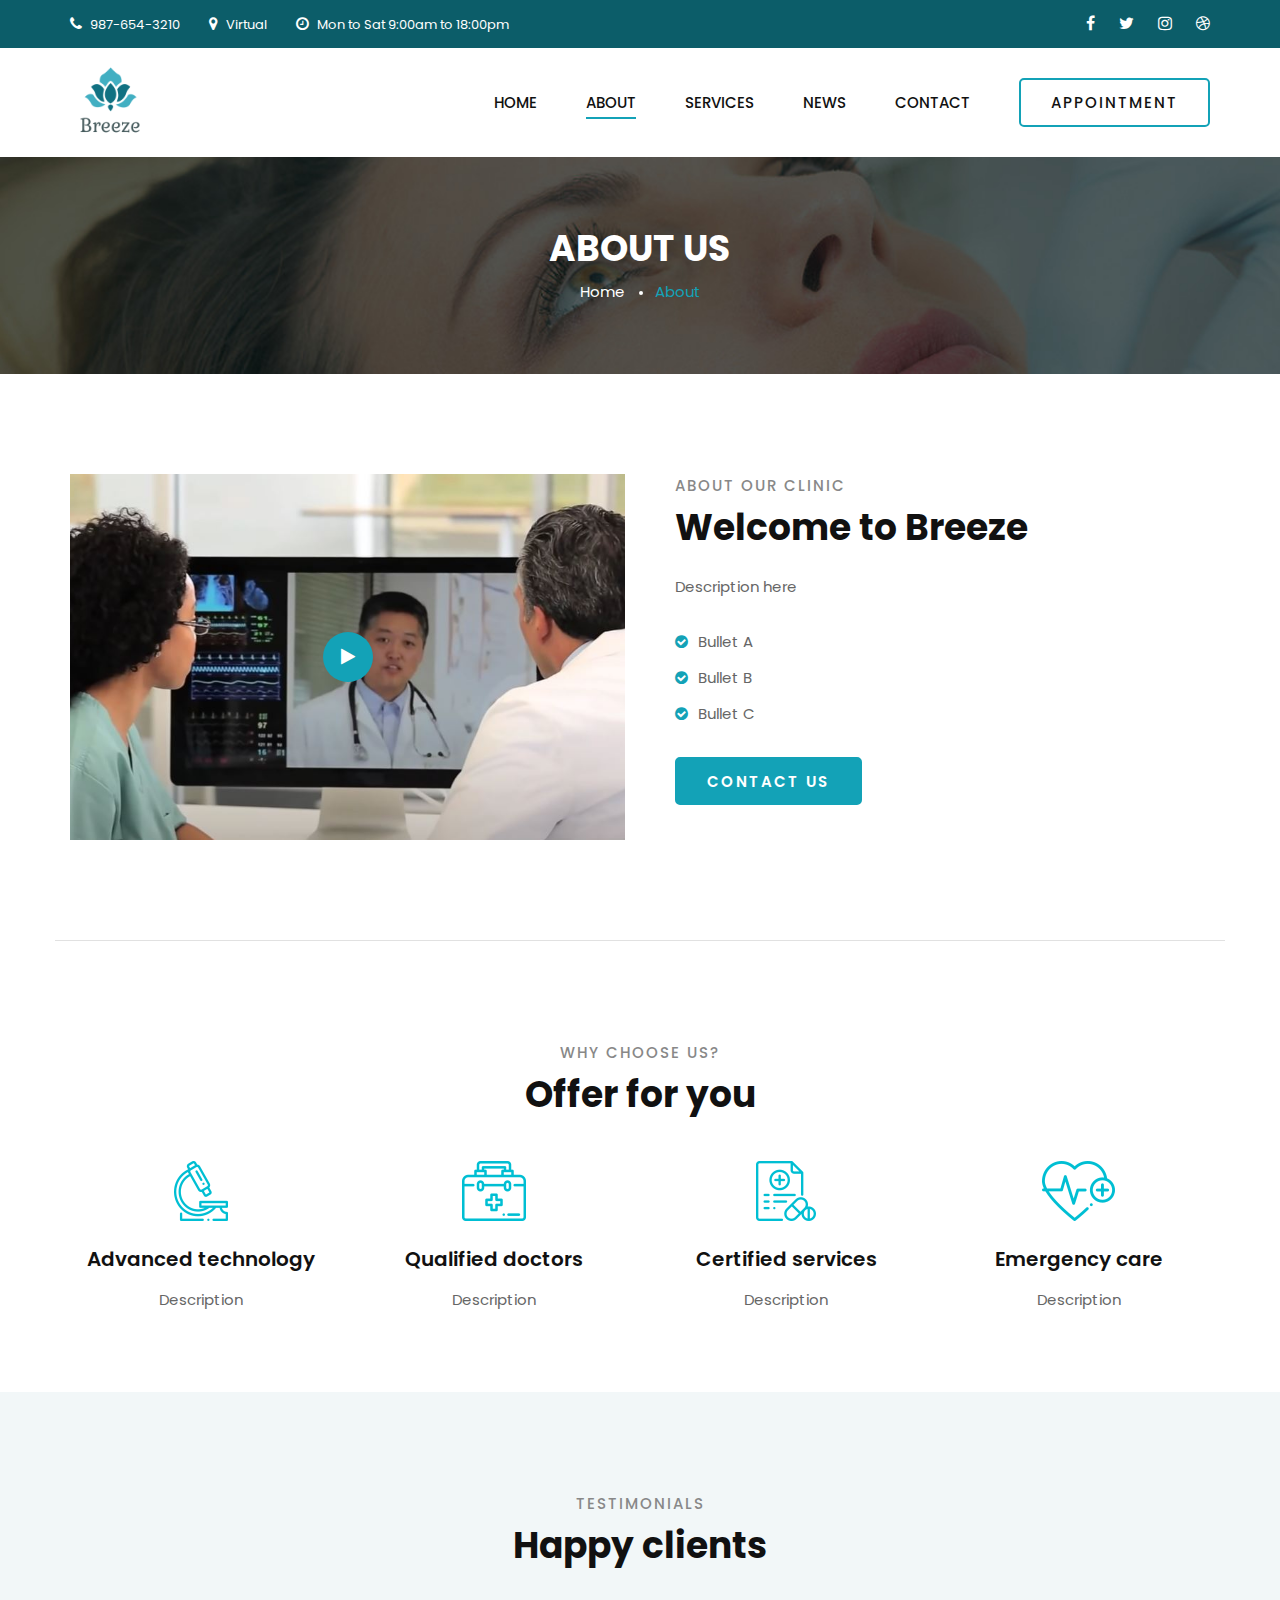
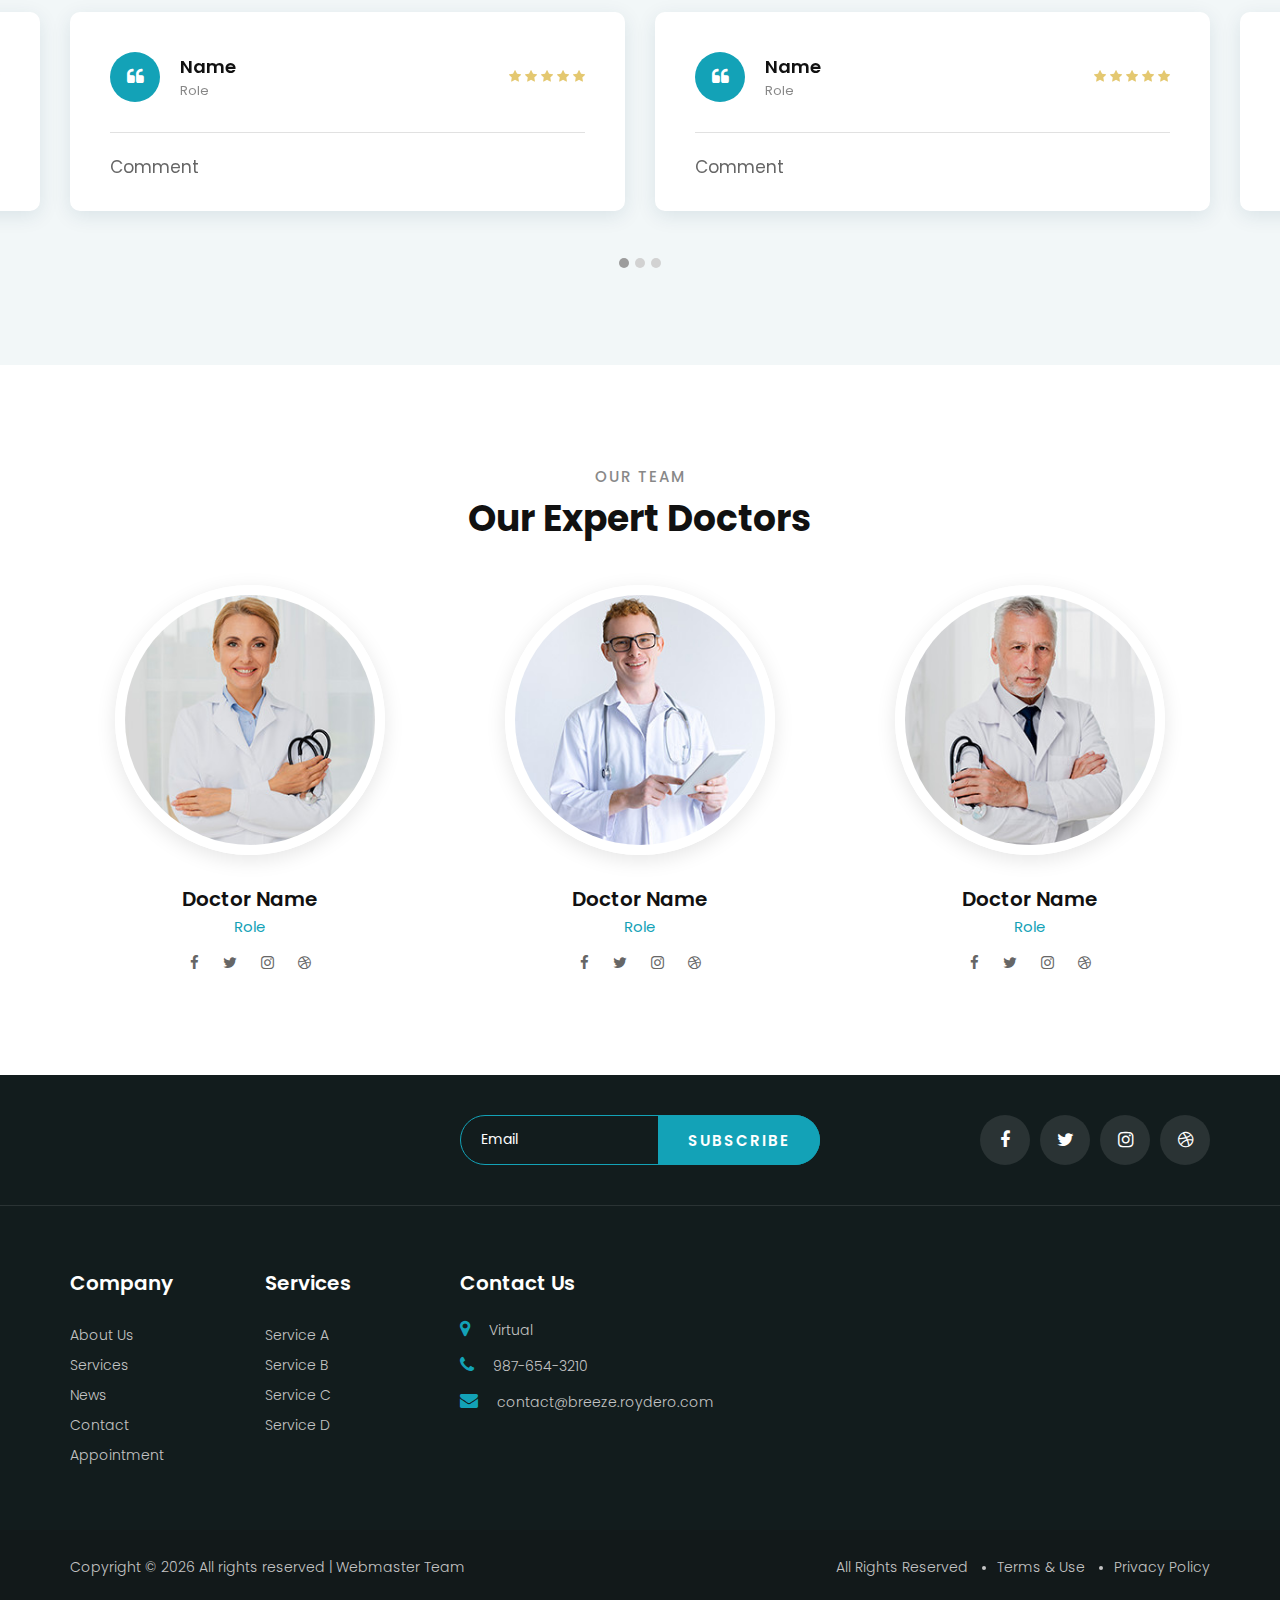
==== commit 68e59c8a: "set base for project [complete] -> only information left" ====
--- a/about.html
+++ b/about.html
@@ -126,7 +126,7 @@
                                 <li><i class="fa fa-check-circle"></i> Bullet B</li>
                                 <li><i class="fa fa-check-circle"></i> Bullet C</li>
                             </ul>
-                            <a href="#" class="primary-btn normal-btn">Contact us</a>
+                            <a href="contact.html" class="primary-btn normal-btn">Contact us</a>
                         </div>
                     </div>
                 </div>
@@ -425,7 +425,6 @@
                                 <li><a href="#">Service B</a></li>
                                 <li><a href="#">Service C</a></li>
                                 <li><a href="#">Service D</a></li>
-                                <li><a href="#">Service E</a></li>
                             </ul>
                         </div>
                     </div>
--- a/assets/css/style.css
+++ b/assets/css/style.css
@@ -1394,7 +1394,7 @@
 
 .services__accordion .card-heading a:after,
 .services__accordion .card-heading>a.active[aria-expanded=false]:after {
-	content: "ï„‡";
+	content: "∨";
 	font-family: "FontAwesome";
 	font-size: 15px;
 	color: #111111;
@@ -1404,7 +1404,7 @@
 }
 
 .services__accordion .card-heading.active a:after {
-	content: "ï„†";
+	content: "∧";
 	font-family: "FontAwesome";
 	font-size: 15px;
 	color: #111111;
@@ -1415,7 +1415,7 @@
 
 .services__accordion .card-heading a[aria-expanded=true]:after,
 .services__accordion .card-heading>a.active:after {
-	content: "ï„†";
+	content: "∧";
 	font-family: "FontAwesome";
 	font-size: 15px;
 	font-weight: 400;
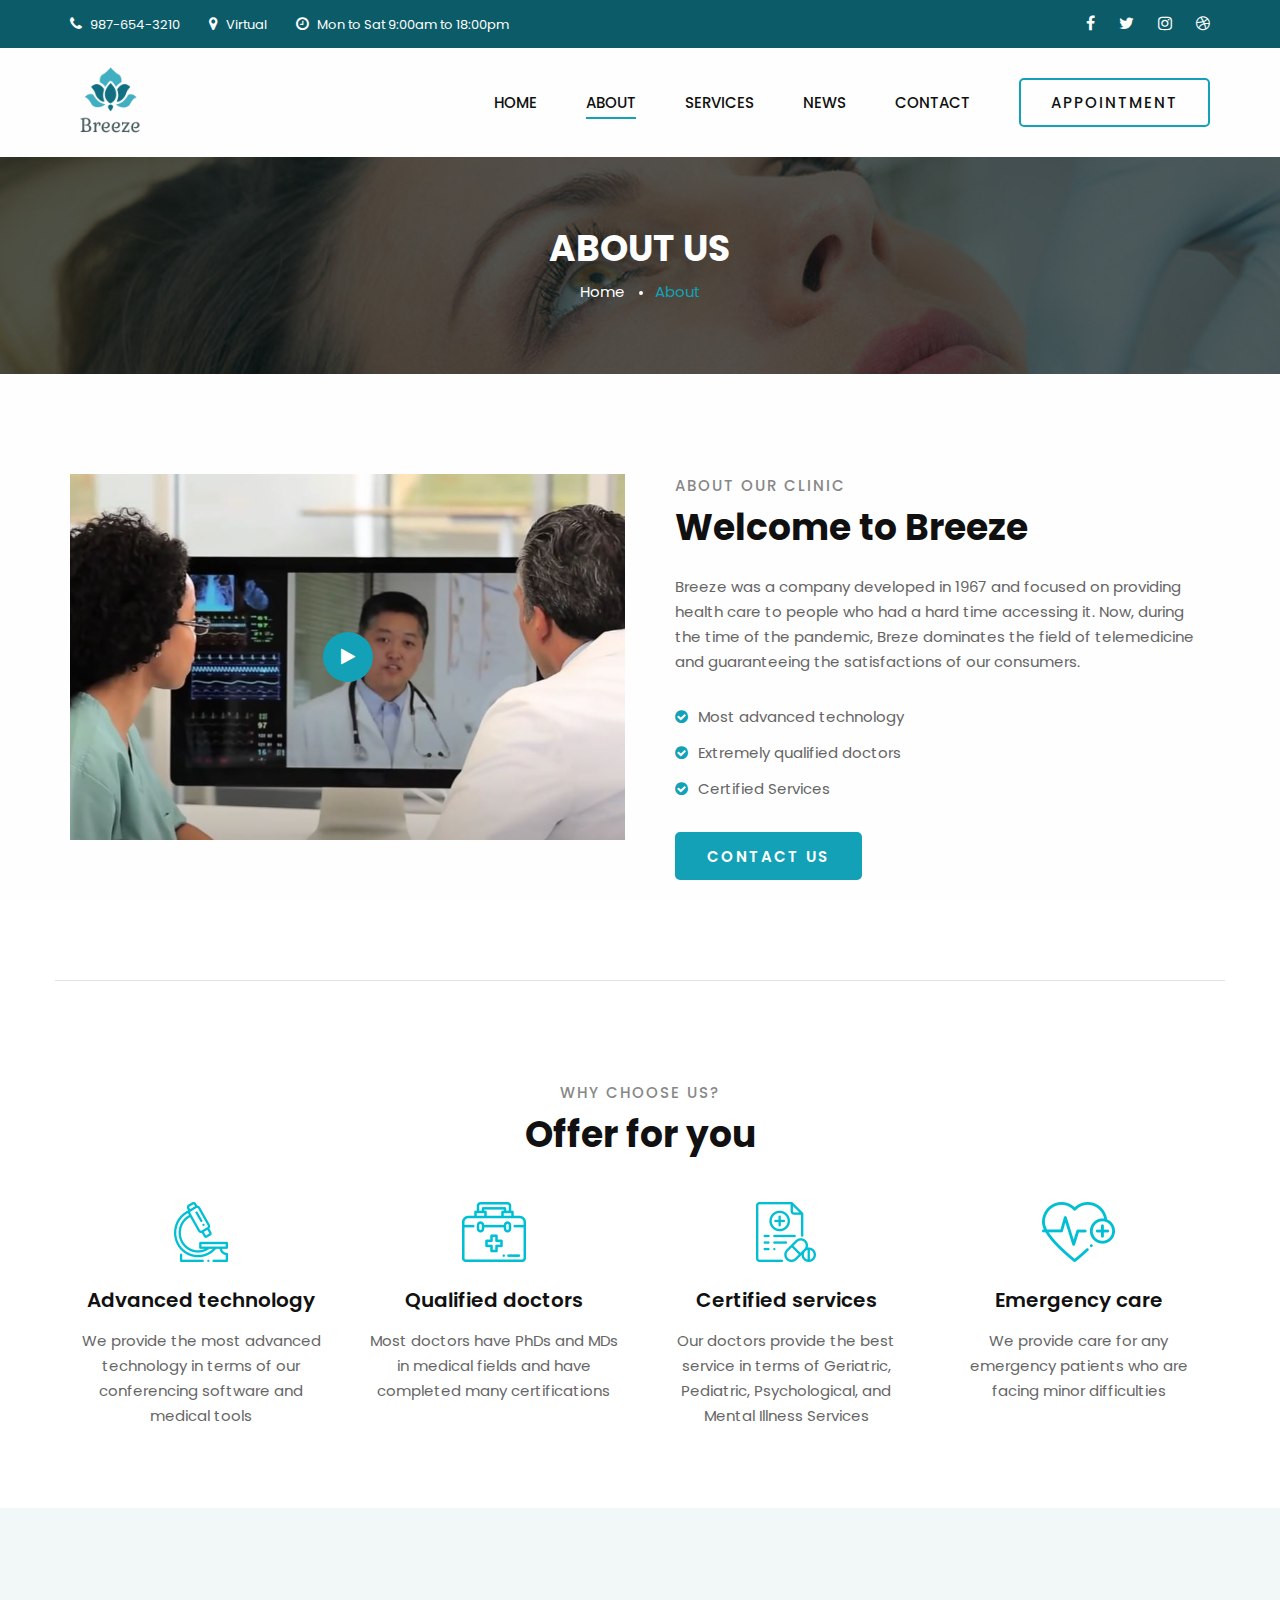
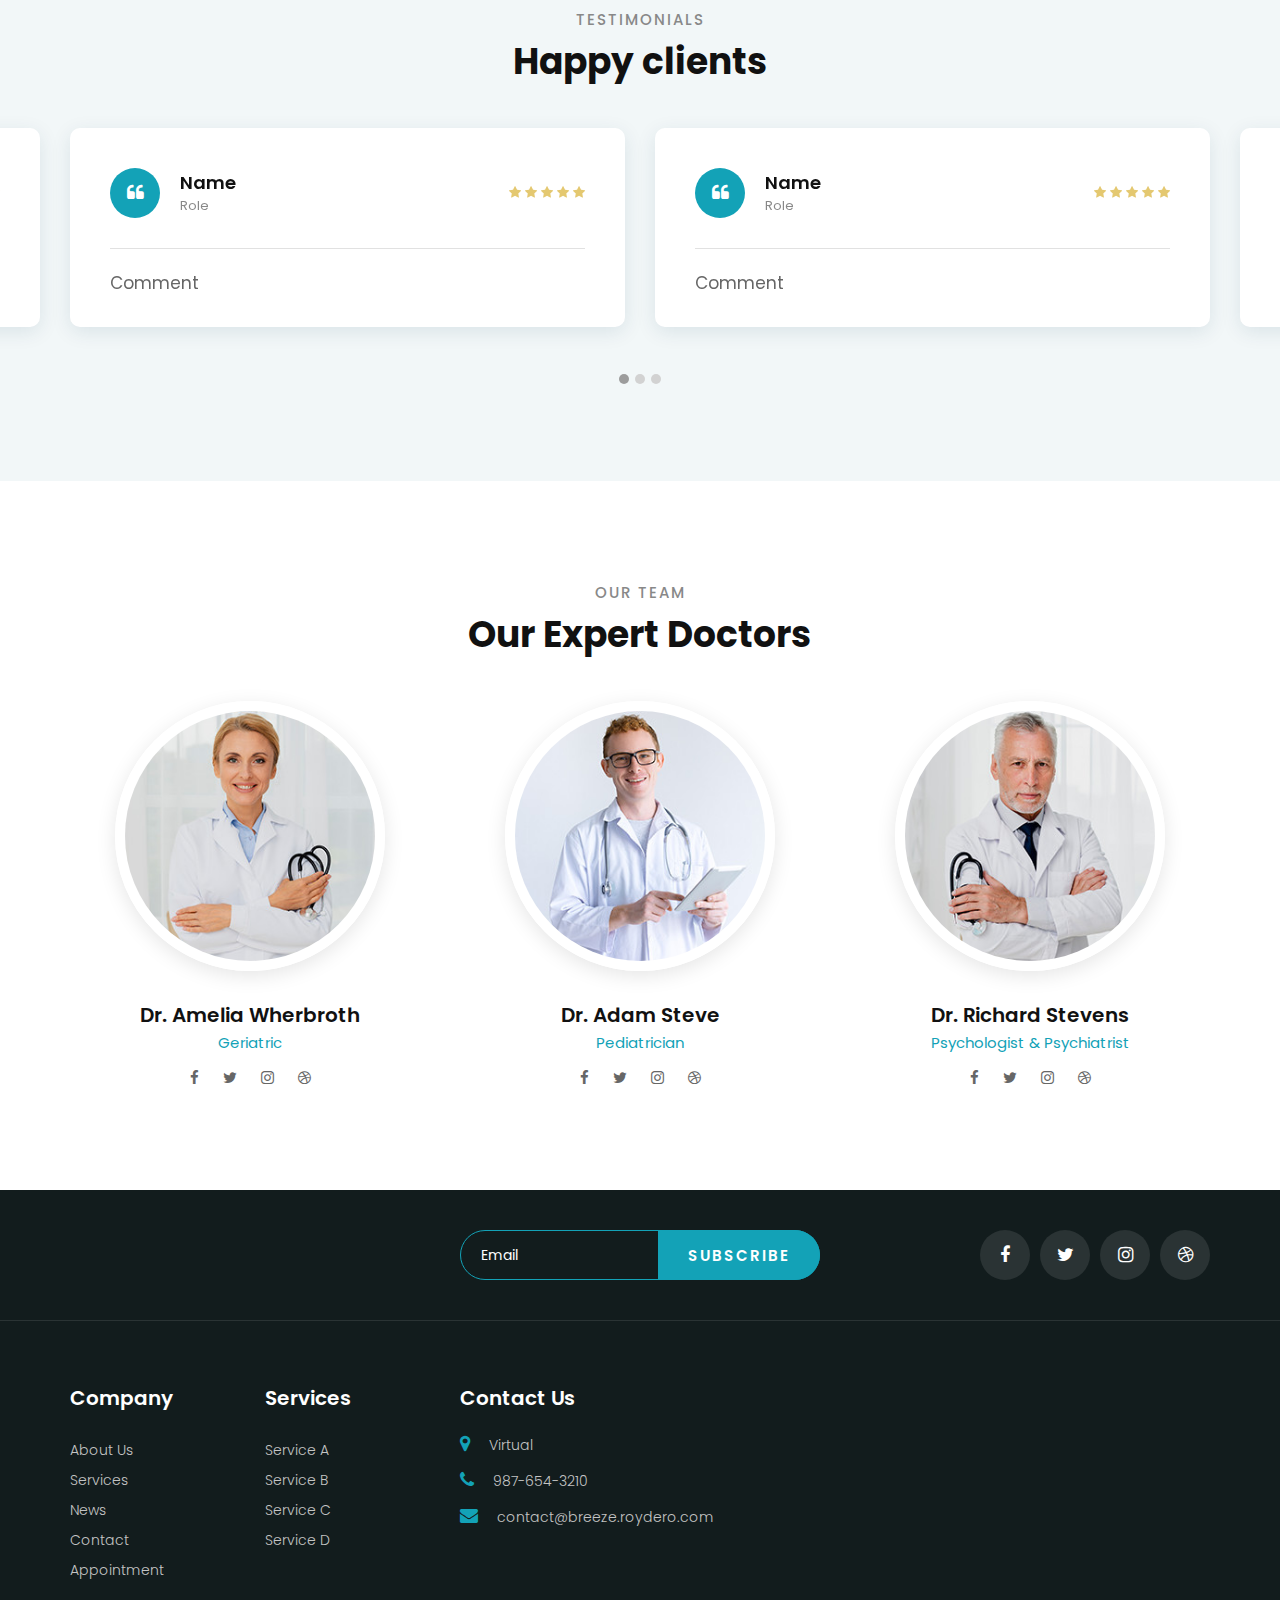
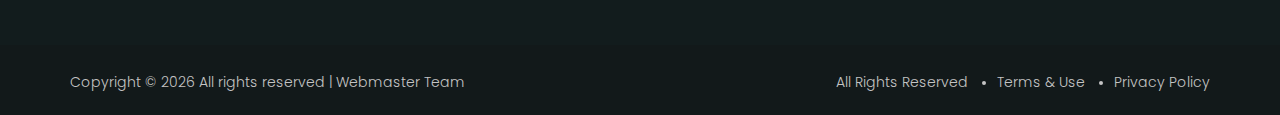
==== commit 779b87c1: "update about page" ====
--- a/about.html
+++ b/about.html
@@ -119,12 +119,12 @@
                                 <h2>Welcome to Breeze</h2>
                             </div>
                             <p>
-                                Description here
+                                Breeze was a company developed in 1967 and focused on providing health care to people who had a hard time accessing it. Now, during the time of the pandemic, Breze dominates the field of telemedicine and guaranteeing the satisfactions of our consumers. 
                             </p>
                             <ul>
-                                <li><i class="fa fa-check-circle"></i> Bullet A</li>
-                                <li><i class="fa fa-check-circle"></i> Bullet B</li>
-                                <li><i class="fa fa-check-circle"></i> Bullet C</li>
+                                <li><i class="fa fa-check-circle"></i> Most advanced technology</li>
+                                <li><i class="fa fa-check-circle"></i> Extremely qualified doctors</li>
+                                <li><i class="fa fa-check-circle"></i> Certified Services </li>
                             </ul>
                             <a href="contact.html" class="primary-btn normal-btn">Contact us</a>
                         </div>
@@ -147,28 +147,28 @@
                         <div class="chooseus__item">
                             <img src="assets/images/icons/ci-1.png" alt="">
                             <h5>Advanced technology</h5>
-                            <p>Description</p>
+                            <p>We provide the most advanced technology in terms of our conferencing software and medical tools</p>
                         </div>
                     </div>
                     <div class="col-lg-3 col-md-6 col-sm-6">
                         <div class="chooseus__item">
                             <img src="assets/images/icons/ci-2.png" alt="">
                             <h5>Qualified doctors</h5>
-                            <p>Description</p>
+                            <p>Most doctors have PhDs and MDs in medical fields and have completed many certifications</p>
                         </div>
                     </div>
                     <div class="col-lg-3 col-md-6 col-sm-6">
                         <div class="chooseus__item">
                             <img src="assets/images/icons/ci-3.png" alt="">
                             <h5>Certified services</h5>
-                            <p>Description</p>
+                            <p>Our doctors provide the best service in terms of Geriatric, Pediatric, Psychological, and Mental Illness Services</p>
                         </div>
                     </div>
                     <div class="col-lg-3 col-md-6 col-sm-6">
                         <div class="chooseus__item">
                             <img src="assets/images/icons/ci-4.png" alt="">
                             <h5>Emergency care</h5>
-                            <p>Description</p>
+                            <p>We provide care for any emergency patients who are facing minor difficulties</p>
                         </div>
                     </div>
                 </div>
@@ -336,8 +336,8 @@
                     <div class="col-lg-4 col-md-6 col-sm-6">
                         <div class="team__item">
                             <img src="assets/images/doctors/doctor-a.jpg" alt="">
-                            <h5>Doctor Name</h5>
-                            <span>Role</span>
+                            <h5>Dr. Amelia Wherbroth</h5>
+                            <span>Geriatric</span>
                             <div class="team__item__social">
                               <a href="https://www.facebook.com/"><i class="fa fa-facebook"></i></a>
                               <a href="https://twitter.com/"><i class="fa fa-twitter"></i></a>
@@ -349,8 +349,8 @@
                     <div class="col-lg-4 col-md-6 col-sm-6">
                         <div class="team__item">
                             <img src="assets/images/doctors/doctor-b.jpg" alt="">
-                            <h5>Doctor Name</h5>
-                            <span>Role</span>
+                            <h5>Dr. Adam Steve</h5>
+                            <span>Pediatrician</span>
                             <div class="team__item__social">
                               <a href="https://www.facebook.com/"><i class="fa fa-facebook"></i></a>
                               <a href="https://twitter.com/"><i class="fa fa-twitter"></i></a>
@@ -362,8 +362,8 @@
                     <div class="col-lg-4 col-md-6 col-sm-6">
                         <div class="team__item">
                             <img src="assets/images/doctors/doctor-c.jpg" alt="">
-                            <h5>Doctor Name</h5>
-                            <span>Role</span>
+                            <h5>Dr. Richard Stevens</h5>
+                            <span>Psychologist & Psychiatrist</span>
                             <div class="team__item__social">
                               <a href="https://www.facebook.com/"><i class="fa fa-facebook"></i></a>
                               <a href="https://twitter.com/"><i class="fa fa-twitter"></i></a>
--- a/assets/css/style.css
+++ b/assets/css/style.css
@@ -647,7 +647,6 @@
 
 .services__item__icon {
 	float: left;
-	margin-right: 40px;
 }
 
 .services__item__icon span {
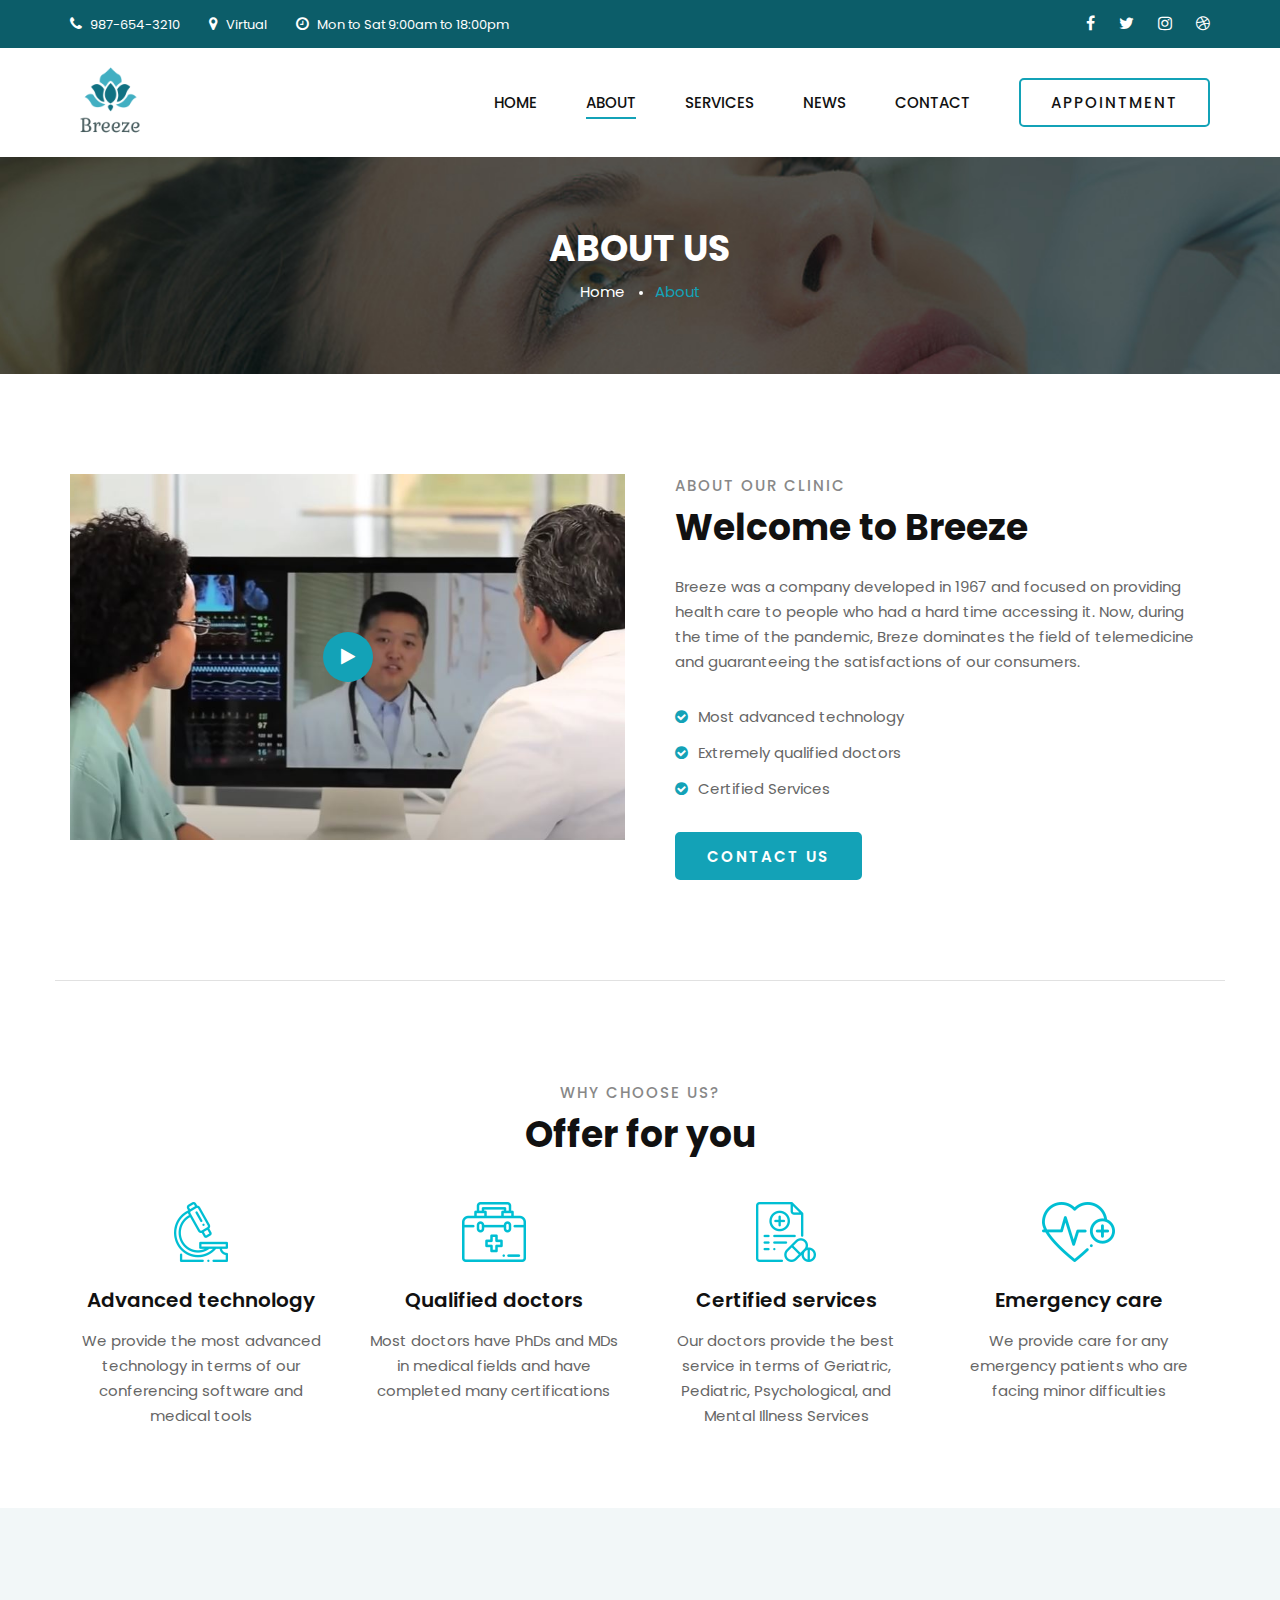
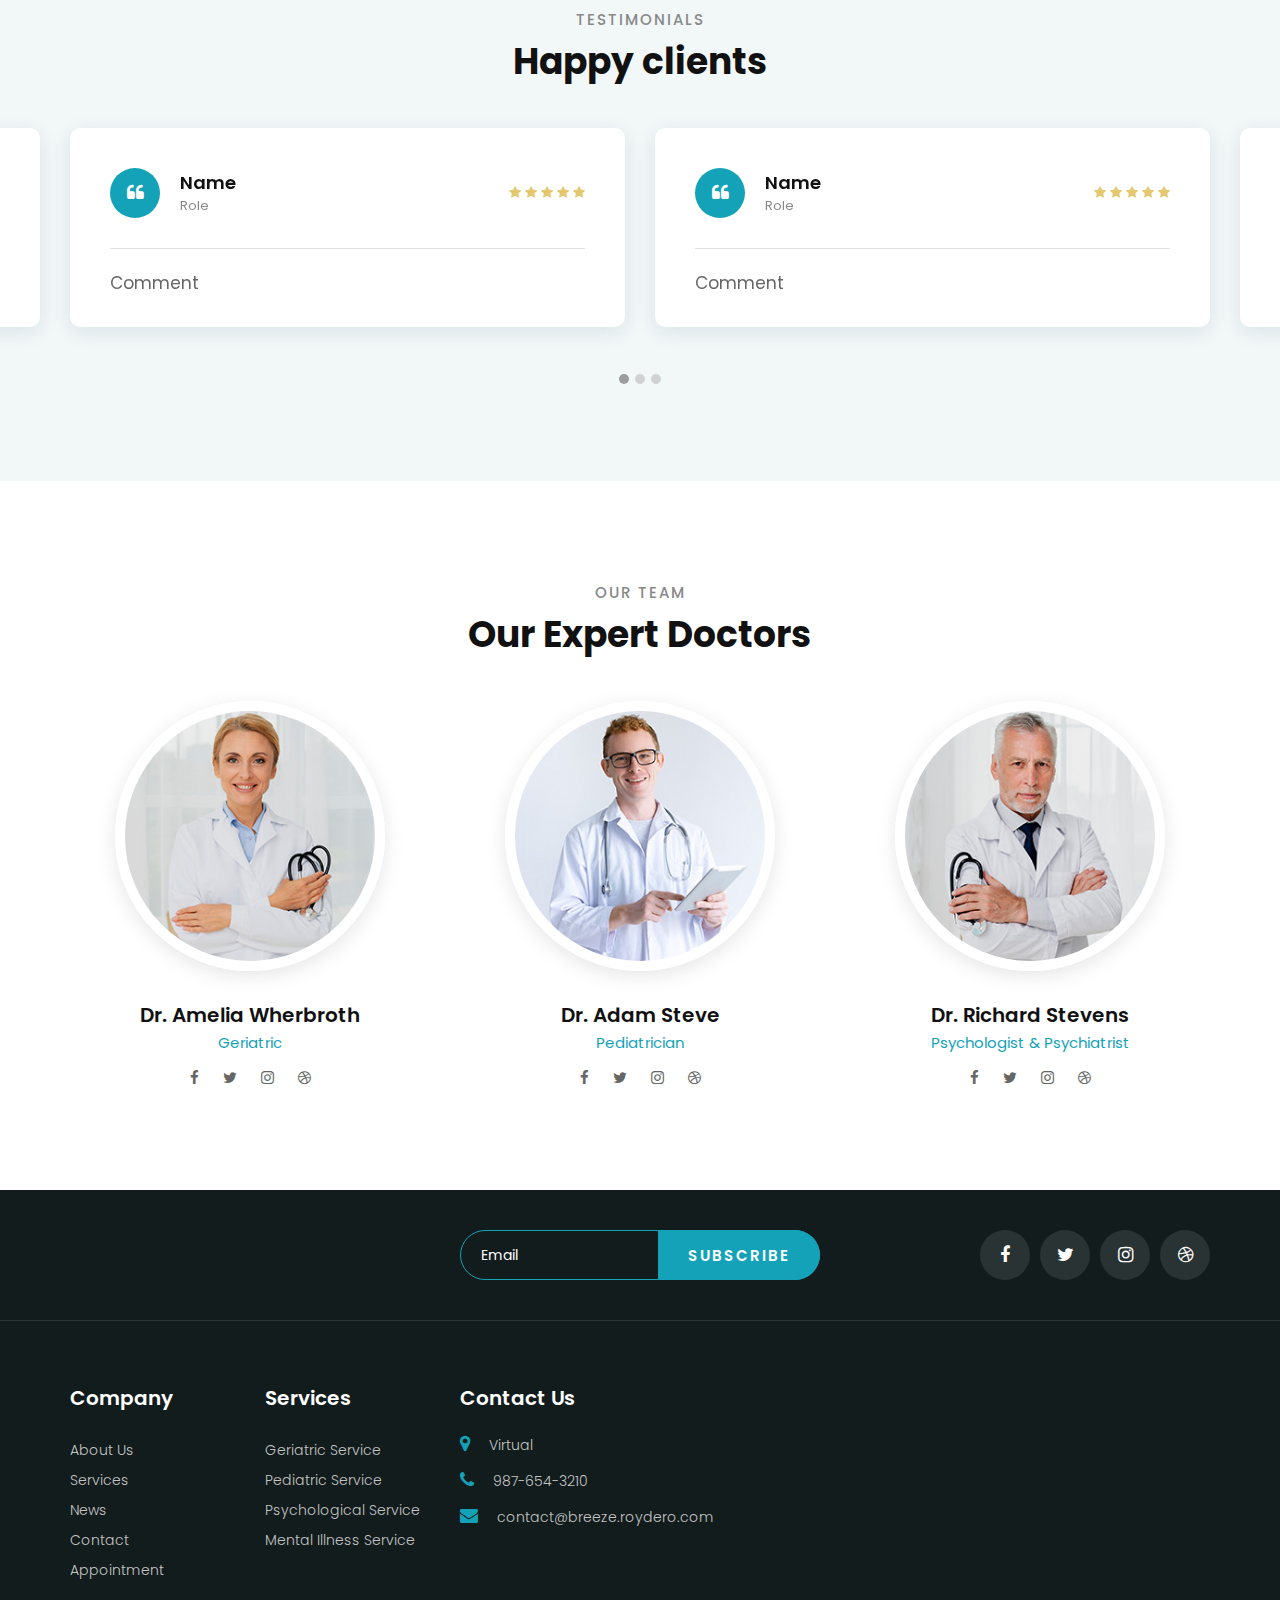
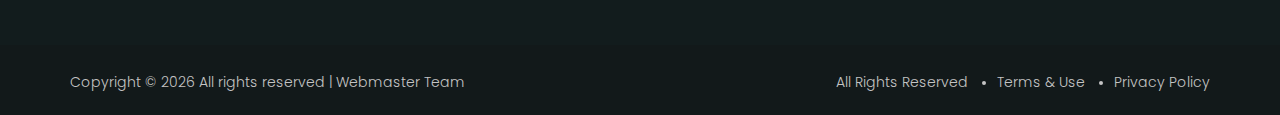
==== commit 8b1ed325: "changed services in footer" ====
--- a/about.html
+++ b/about.html
@@ -421,10 +421,10 @@
                         <div class="footer__widget">
                             <h5>Services</h5>
                             <ul>
-                                <li><a href="#">Service A</a></li>
-                                <li><a href="#">Service B</a></li>
-                                <li><a href="#">Service C</a></li>
-                                <li><a href="#">Service D</a></li>
+                                <li><a href="#">Geriatric Service</a></li>
+                                <li><a href="#">Pediatric Service</a></li>
+                                <li><a href="#">Psychological Service</a></li>
+                                <li><a href="#">Mental Illness Service</a></li>
                             </ul>
                         </div>
                     </div>
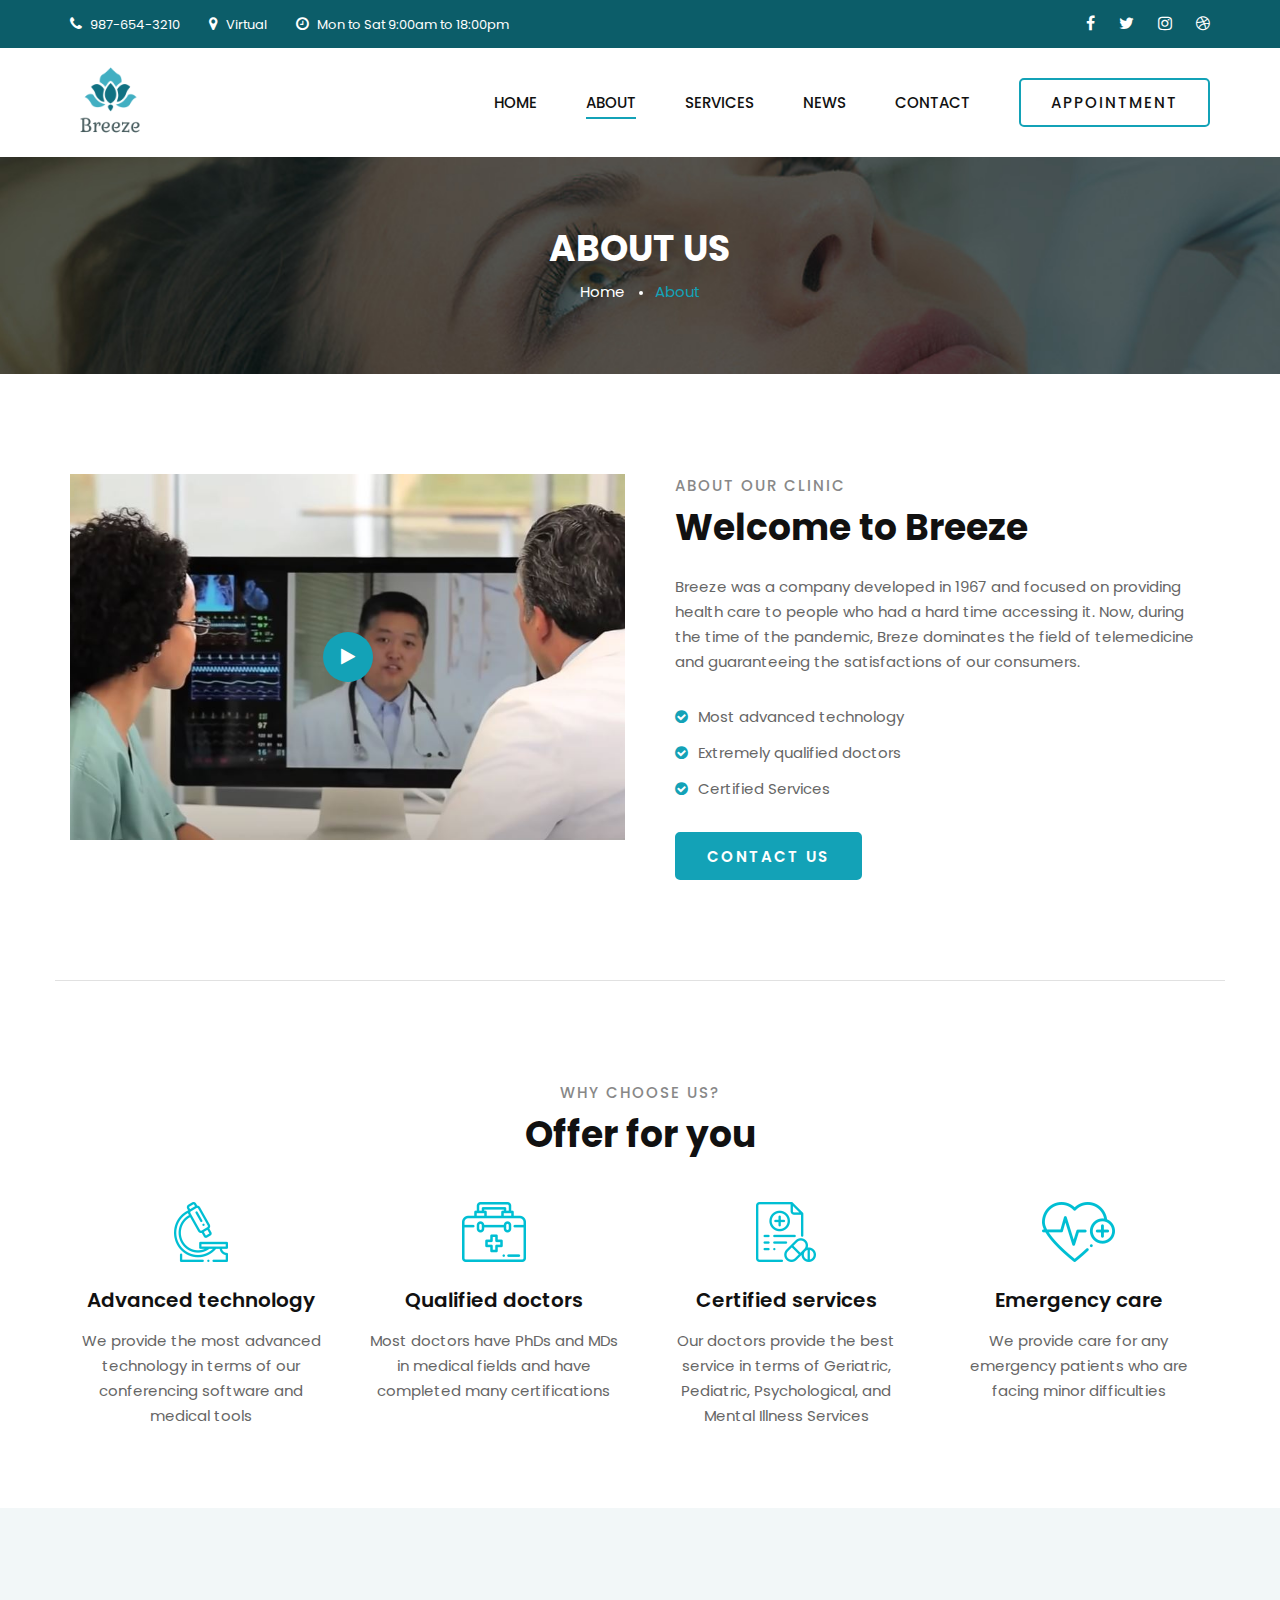
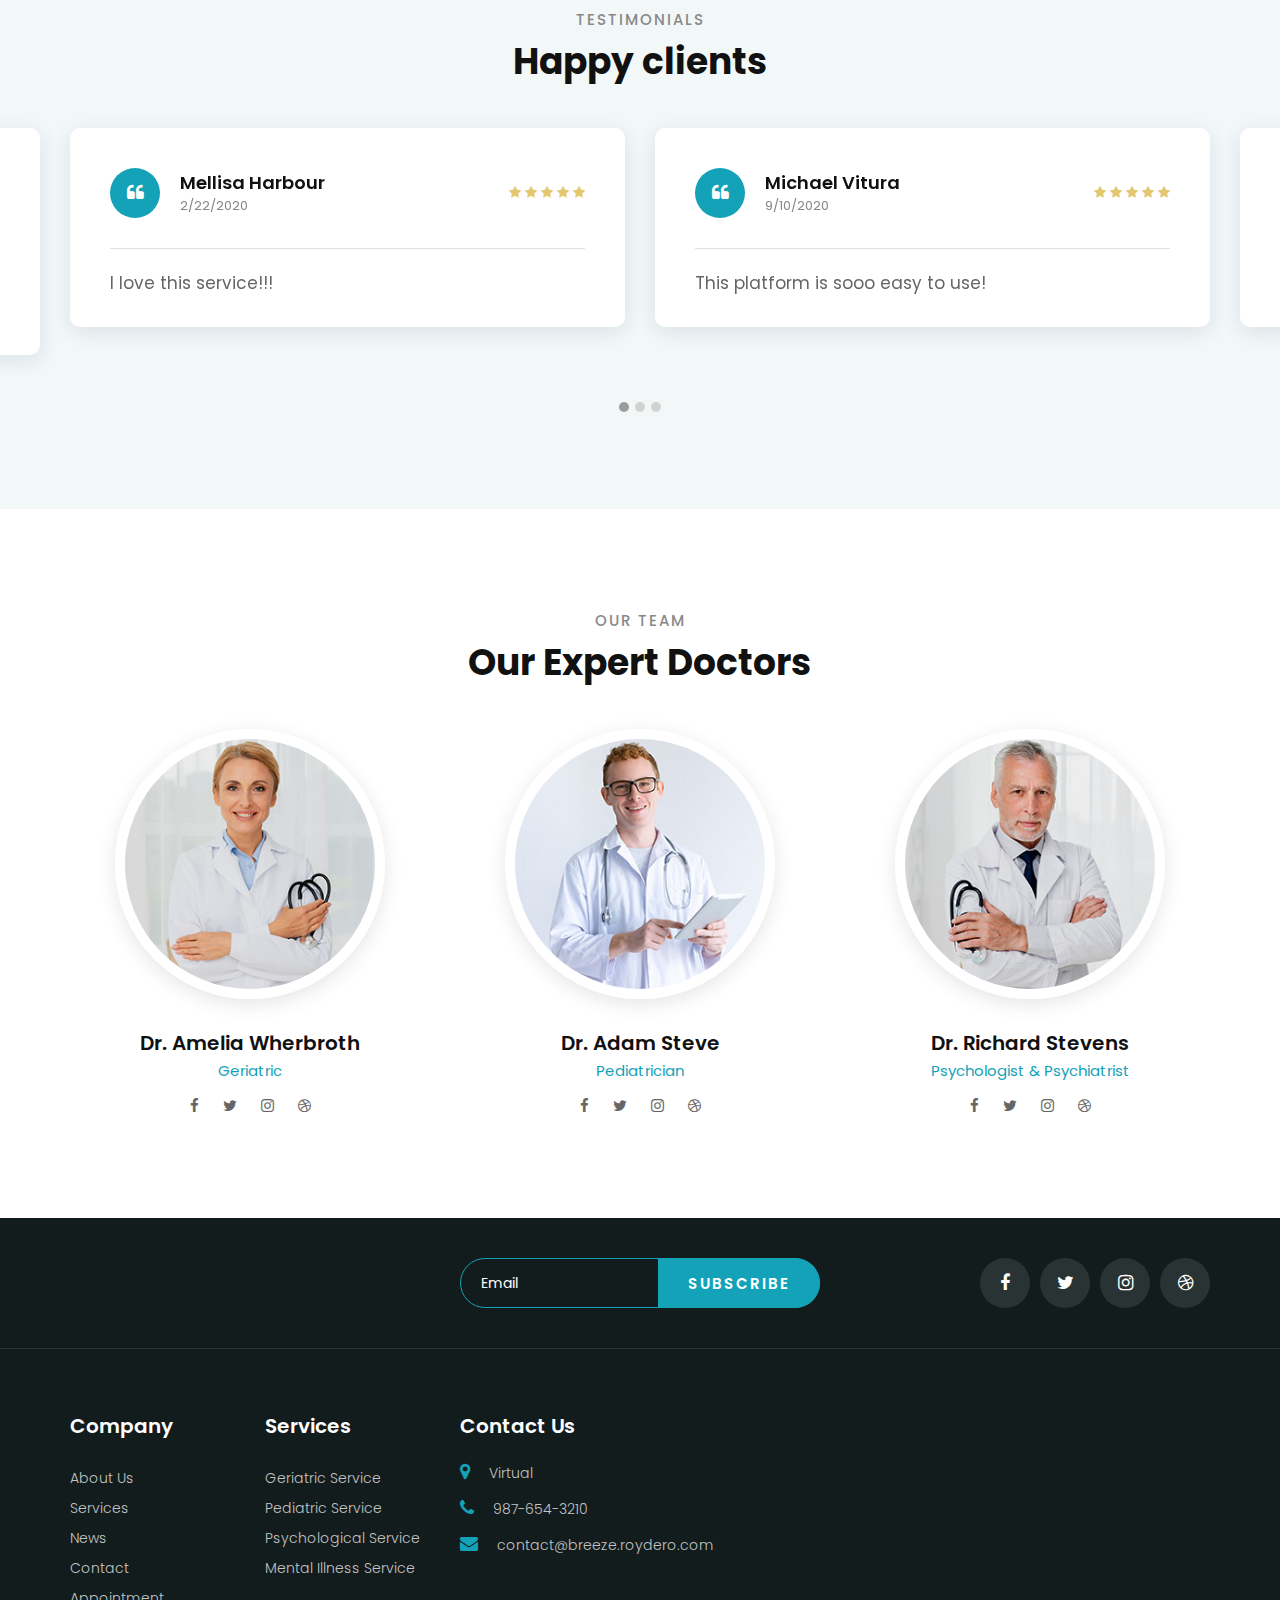
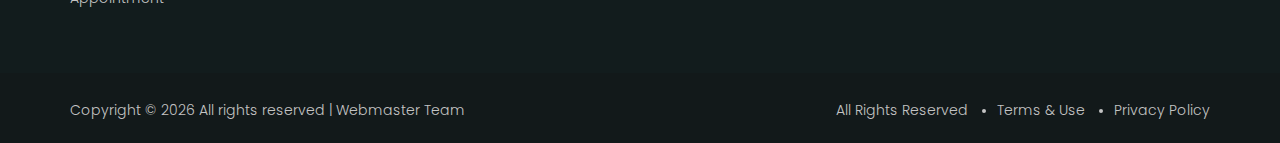
==== commit dbe21d05: "Update about.html" ====
--- a/about.html
+++ b/about.html
@@ -193,8 +193,52 @@
                                         <i class="fa fa-quote-left"></i>
                                     </div>
                                     <div class="testimonial__author__text">
-                                        <h5>Name </h5>
-                                        <span>Role</span>
+                                        <h5>Mellisa Harbour </h5>
+                                        <span>2/22/2020</span>
+                                    </div>
+                                </div>
+                                <div class="rating">
+                                    <i class="fa fa-star"></i>
+                                    <i class="fa fa-star"></i>
+                                    <i class="fa fa-star"></i>
+                                    <i class="fa fa-star"></i>
+                                    <i class="fa fa-star"></i>
+                                </div>
+                                <p>I love this service!!!
+                                </p>
+                            </div>
+                        </div>
+                        <div class="col-lg-6">
+                            <div class="testimonial__item">
+                                <div class="testimonial__author">
+                                    <div class="testimonial__author__icon">
+                                        <i class="fa fa-quote-left"></i>
+                                    </div>
+                                    <div class="testimonial__author__text">
+                                        <h5>Michael Vitura </h5>
+                                        <span>9/10/2020</span>
+                                    </div>
+                                </div>
+                                <div class="rating">
+                                    <i class="fa fa-star"></i>
+                                    <i class="fa fa-star"></i>
+                                    <i class="fa fa-star"></i>
+                                    <i class="fa fa-star"></i>
+                                    <i class="fa fa-star"></i>
+                                </div>
+                                <p>This platform is sooo easy to use!
+                                </p>
+                            </div>
+                        </div>
+                        <div class="col-lg-6">
+                            <div class="testimonial__item">
+                                <div class="testimonial__author">
+                                    <div class="testimonial__author__icon">
+                                        <i class="fa fa-quote-left"></i>
+                                    </div>
+                                    <div class="testimonial__author__text">
+                                        <h5>Karen Washbright </h5>
+                                        <span>I reccomended this to all my friends</span>
                                     </div>
                                 </div>
                                 <div class="rating">
@@ -215,106 +259,62 @@
                                         <i class="fa fa-quote-left"></i>
                                     </div>
                                     <div class="testimonial__author__text">
-                                        <h5>Name </h5>
-                                        <span>Role</span>
-                                    </div>
-                                </div>
-                                <div class="rating">
-                                    <i class="fa fa-star"></i>
-                                    <i class="fa fa-star"></i>
-                                    <i class="fa fa-star"></i>
-                                    <i class="fa fa-star"></i>
-                                    <i class="fa fa-star"></i>
-                                </div>
-                                <p>Comment
-                                </p>
-                            </div>
-                        </div>
-                        <div class="col-lg-6">
-                            <div class="testimonial__item">
-                                <div class="testimonial__author">
-                                    <div class="testimonial__author__icon">
-                                        <i class="fa fa-quote-left"></i>
-                                    </div>
-                                    <div class="testimonial__author__text">
-                                        <h5>Name </h5>
-                                        <span>Role</span>
-                                    </div>
-                                </div>
-                                <div class="rating">
-                                    <i class="fa fa-star"></i>
-                                    <i class="fa fa-star"></i>
-                                    <i class="fa fa-star"></i>
-                                    <i class="fa fa-star"></i>
-                                    <i class="fa fa-star"></i>
-                                </div>
-                                <p>Comment
-                                </p>
-                            </div>
-                        </div>
-                        <div class="col-lg-6">
-                            <div class="testimonial__item">
-                                <div class="testimonial__author">
-                                    <div class="testimonial__author__icon">
-                                        <i class="fa fa-quote-left"></i>
-                                    </div>
-                                    <div class="testimonial__author__text">
-                                        <h5>Name </h5>
-                                        <span>Role</span>
-                                    </div>
-                                </div>
-                                <div class="rating">
-                                    <i class="fa fa-star"></i>
-                                    <i class="fa fa-star"></i>
-                                    <i class="fa fa-star"></i>
-                                    <i class="fa fa-star"></i>
-                                    <i class="fa fa-star"></i>
-                                </div>
-                                <p>Comment
-                                </p>
-                            </div>
-                        </div>
-                        <div class="col-lg-6">
-                            <div class="testimonial__item">
-                                <div class="testimonial__author">
-                                    <div class="testimonial__author__icon">
-                                        <i class="fa fa-quote-left"></i>
-                                    </div>
-                                    <div class="testimonial__author__text">
-                                        <h5>Name </h5>
-                                        <span>Role</span>
-                                    </div>
-                                </div>
-                                <div class="rating">
-                                    <i class="fa fa-star"></i>
-                                    <i class="fa fa-star"></i>
-                                    <i class="fa fa-star"></i>
-                                    <i class="fa fa-star"></i>
-                                    <i class="fa fa-star"></i>
-                                </div>
-                                <p>Comment
-                                </p>
-                            </div>
-                        </div>
-                        <div class="col-lg-6">
-                            <div class="testimonial__item">
-                                <div class="testimonial__author">
-                                    <div class="testimonial__author__icon">
-                                        <i class="fa fa-quote-left"></i>
-                                    </div>
-                                    <div class="testimonial__author__text">
-                                        <h5>Name </h5>
-                                        <span>Role</span>
-                                    </div>
-                                </div>
-                                <div class="rating">
-                                    <i class="fa fa-star"></i>
-                                    <i class="fa fa-star"></i>
-                                    <i class="fa fa-star"></i>
-                                    <i class="fa fa-star"></i>
-                                    <i class="fa fa-star"></i>
-                                </div>
-                                <p>Comment
+                                        <h5>Claire Valentine </h5>
+                                        <span>1/03/2017</span>
+                                    </div>
+                                </div>
+                                <div class="rating">
+                                    <i class="fa fa-star"></i>
+                                    <i class="fa fa-star"></i>
+                                    <i class="fa fa-star"></i>
+                                    <i class="fa fa-star"></i>
+                                    <i class="fa fa-star"></i>
+                                </div>
+                                <p>I am going to keep using this service as it is well designed and easy to utilize
+                                </p>
+                            </div>
+                        </div>
+                        <div class="col-lg-6">
+                            <div class="testimonial__item">
+                                <div class="testimonial__author">
+                                    <div class="testimonial__author__icon">
+                                        <i class="fa fa-quote-left"></i>
+                                    </div>
+                                    <div class="testimonial__author__text">
+                                        <h5>Mary Richtig</h5>
+                                        <span>10/9/2005</span>
+                                    </div>
+                                </div>
+                                <div class="rating">
+                                    <i class="fa fa-star"></i>
+                                    <i class="fa fa-star"></i>
+                                    <i class="fa fa-star"></i>
+                                    <i class="fa fa-star"></i>
+                                    <i class="fa fa-star"></i>
+                                </div>
+                                <p>This has helped me a TON!
+                                </p>
+                            </div>
+                        </div>
+                        <div class="col-lg-6">
+                            <div class="testimonial__item">
+                                <div class="testimonial__author">
+                                    <div class="testimonial__author__icon">
+                                        <i class="fa fa-quote-left"></i>
+                                    </div>
+                                    <div class="testimonial__author__text">
+                                        <h5>Arfurd Raignic</h5>
+                                        <span>10/20/2012</span>
+                                    </div>
+                                </div>
+                                <div class="rating">
+                                    <i class="fa fa-star"></i>
+                                    <i class="fa fa-star"></i>
+                                    <i class="fa fa-star"></i>
+                                    <i class="fa fa-star"></i>
+                                    <i class="fa fa-star"></i>
+                                </div>
+                                <p>I really like this service and I am looking forward to keep using it.
                                 </p>
                             </div>
                         </div>
@@ -469,4 +469,4 @@
         <script src="assets/js/packages.js"></script>
         <script src="assets/js/script.js"></script>
     </body>
-</html>+</html>
